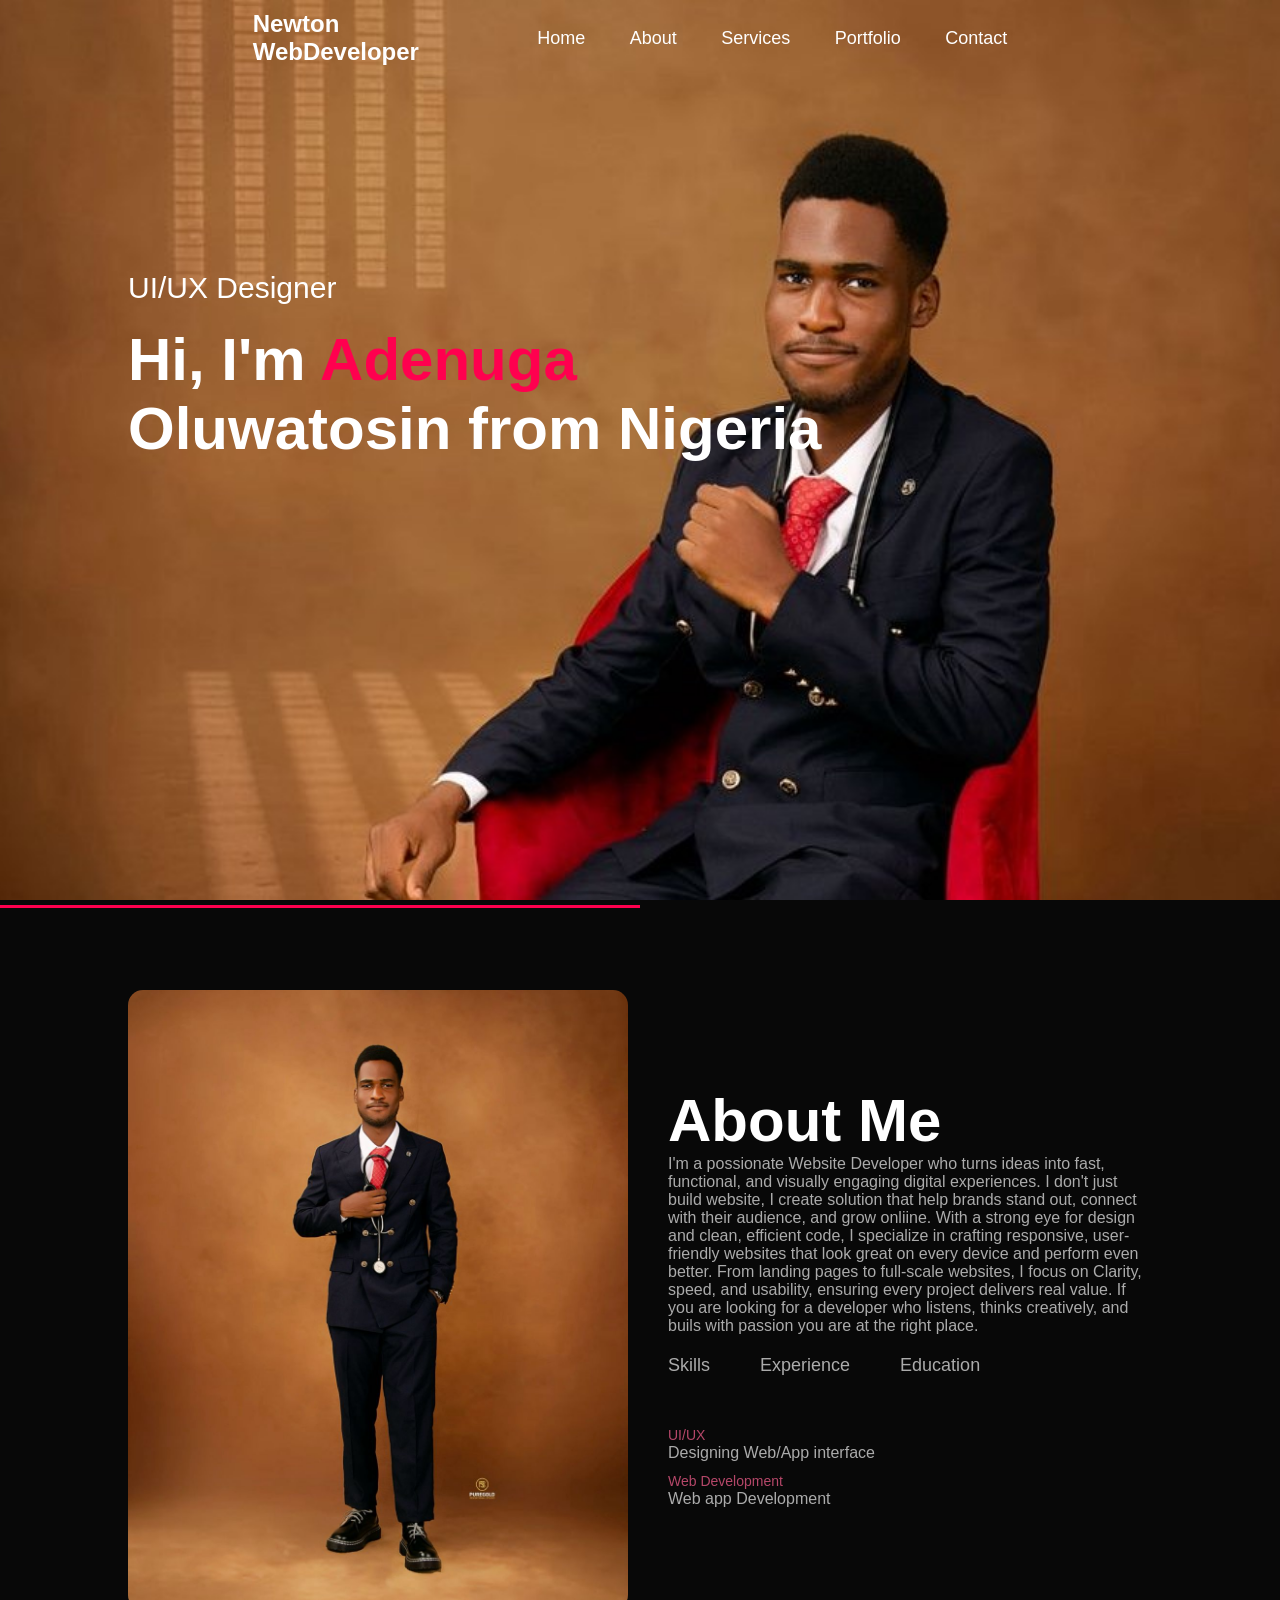
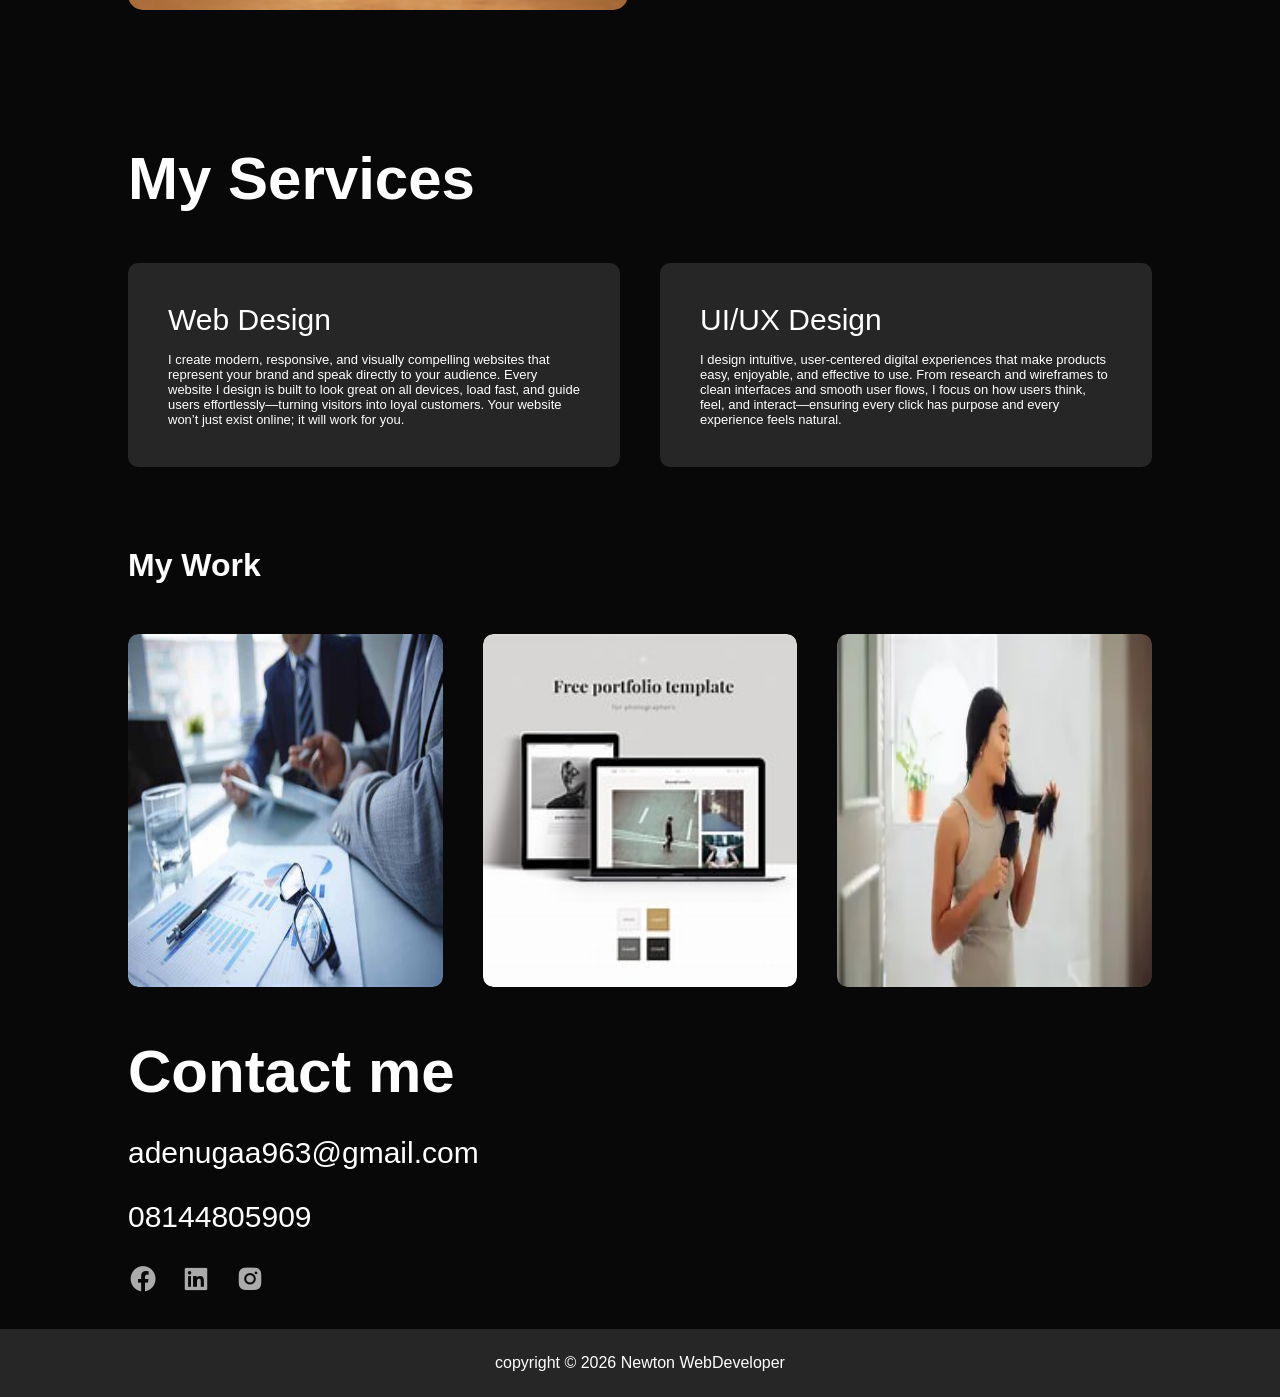
==== Portfolio.html @ ed166bda "My portfolio" ====
<!DOCTYPE html>
<html lang="en">
<head>
    <meta charset="UTF-8">
    <meta name="viewport" content="width=device-width, initial-scale=1.0">
    <title>Personal Portfolio</title>
    <link rel="stylesheet" href="Portfolio.css">
    <link href='https://unpkg.com/boxicons@2.1.4/css/boxicons.min.css' rel='stylesheet'>
</head>
<body>
    <div id="header">
        <div class="container">
            <nav>
                <h1 class="logo">Newton WebDeveloper</h1>
                <ul class="links">
                    <li><a href="#header">Home</a></li>
                    <li><a href="#about">About</a></li>
                    <li><a href="#services">Services</a></li>
                    <li><a href="#portfolio">Portfolio</a></li>
                    <li><a href="#contact">Contact</a></li>
                    <!-- <i class='bx bx-x'></i> -->
                </ul>
                    <i class='bx bx-menu' id="menu"></i>
            </nav>
            <div class="header-text">
                <p>UI/UX Designer</p>
                <h1>Hi, I'm <span>Adenuga</span><br>Oluwatosin from Nigeria</h1>
            </div>
        </div>
    </div>
    <div>

<!-- --------------------------------About----------------------------------------->
        <div id="about">
            <div class="container">
                <div class="row">
                    <div class="about-col-1">
                        <img src="/30e230dc-eddf-4607-bf06-2df494ecbbe8.jpg">
                    </div>
                    <div class="about-col-2">
                        <h1 class="subtitle">About Me</h1>
                        <p>I'm a possionate Website Developer who turns ideas into fast, functional, and visually engaging digital experiences.
                            I don't just build website, I create solution that help brands stand out, connect with their audience, and grow onliine.
                            With a strong eye for design and clean, efficient code, I specialize in crafting responsive, user-friendly websites that
                            look great on every device and perform even better. From landing pages to full-scale websites, I focus on Clarity, speed,
                            and usability, ensuring every project delivers real value.
                            If you are looking for a developer who listens, thinks creatively, and buils with passion you are at the right place.
                        </p>
                        <div class="tab-titles">
                            <p class="tab-links active-link" onclick="opentab('skills')">Skills</p>
                            <p class="tab-links" onclick="opentab('experience')">Experience</p>
                            <p class="tab-links" onclick="opentab('education')">Education</p>
                        </div>
                        <div class="tab-contents active-tab" id="skills">
                            <ul>
                                <li><span>UI/UX</span><br>Designing Web/App interface</li>
                                <li><span>Web Development</span><br>Web app Development</li>

                            </ul>
                        </div>
                        <div class="tab-contents" id="experience">
                            <ul>
                                <li><span>2025 - current</span><br>TechCrush Farm-Product Project</li>
                                <li><span>2025 - current</span><br>Farm-Product Project Frontend Developer</li>
                            </ul>
                        </div>
                        <div class="tab-contents" id="education">
                            <ul>
                                <li><span>2016</span><br>Frontend Website Developer at TechCrush Institute</li>
                            </ul>
                        </div>
                    </div>
                </div>
            </div>
        </div>
    </div>

<!-- -----------------------Services------------------------------ -->

<div id="services">
    <div class="container">
        <h1 class="subtitle">My Services</h1>
        <div class="services-list">
            <div>
                <h2>Web Design</h2>
                <p>I create modern, responsive, and visually compelling websites that represent your brand and speak directly to your audience.
                Every website I design is built to look great on all devices, load fast, and guide users effortlessly—turning visitors into loyal customers.
                Your website won’t just exist online; it will work for you.</p>
                <!-- <a href="#">Learn more</a>         -->
            </div>
            <div>
                <h2>UI/UX Design</h2>
                <p>I design intuitive, user-centered digital experiences that make products easy, enjoyable, and effective to use.
                From research and wireframes to clean interfaces and smooth user flows, I focus on how users think, feel, and interact—ensuring every click has purpose and every experience feels natural.
                    </p>
                <!-- <a href="#">Learn more</a>         -->
            </div>
            <!-- <div>
                <h2>App Design</h2>
                <p>Lorem ipsum dolor sit amet consectetur adipisicing elit. Esse aspernatur doloribus suscipit,
                    non nemo necessitatibus quod odio perspiciatis numquam mollitia quidem, iure natus quia. Odio reprehenderit autem delectus saepe cumque.</p>
                <a href="#">Learn more</a>        
            </div> -->
        </div>
    </div> 
</div>
<!-- ----------------------------------------Portfolio----------------------------------------------->
<div id="portfolio">
    <div class="container">
        <h1 class="sub-title">My Work</h1>
        <div class="work-list">
            <div class="work">
                <img src="/OIP.jpg">
                <div class="layer">
                    <h3>Corporate/Business Websites</h3>
                    <!-- <p>Lorem ipsum dolor sit amet consectetur, adipisicing elit. At doloremque nostrum mollitia 
                        assumenda eaque animi, a id aperiam dicta repudiandae quisquam, eius temporibus. Itaque culpa sequi quae voluptatibus voluptatem tenetur?.</p> -->
                    <a href="#"></a>
                </div>
            </div>
             <div class="work">
                <img src="/portfolio images.jpg">
                <div class="layer">
                    <h3>Portfolio Websites</h3>
                    <!-- <p>Lorem ipsum dolor sit amet consectetur adipisicing elit. Alias aspernatur cupiditate,
                    rerum et dolore nesciunt eveniet facilis aliquam dolores voluptates hic in sit aut amet ducimus, quae, excepturi sint molestiae?</p> -->
                    <a href="#"></a>
                </div>
            </div>
             <div class="work">
                <img src="/OIP.webp">
                <div class="layer">
                    <h3>Brand Websites</h3>
                    <!-- <p>Lorem ipsum dolor sit amet consectetur adipisicing elit. Id porro
                    aliquid in voluptates ullam corrupti ipsam nostrum odit. Earum sapiente aperiam tempora voluptatem a eveniet vitae quas sit quam repellat?</p> -->
                    <a href="#"></a>
                </div>
            </div>
        </div>
    </div>
</div>
<!-- ----------------------------------Contact------------------------------------------ -->
<div id="contact">
    <div class="container">
        <div class="row">
            <div class="contact-left">
                <h1 class="sub-title">Contact me</h1>
                <p>adenugaa963@gmail.com</p>
                <p>08144805909</p>
                <div class="social-icons">
                    <a href="https://web.facebook.com/profile.php?id=100076074376844&sk=about"><i class='bx bxl-facebook-circle'></i></a>
                    <a href="https://www.linkedin.com/in/adenuga-joshua-1a2783257/"><i class='bx bxl-linkedin-square' ></i></a>
                    <a href="https://www.instagram.com/pt_newton/"><i class='bx bxl-instagram-alt' ></i></a>
                </div>
            </div>
            <!-- <div class="contact-right">
                <form>
                    <input type="text" name="Name" placeholder="Your Name" required>
                    <input type="email" name="Email" placeholder="Your Email" required>
                    <textarea name="Message" rows="6" placeholder="Your Message"></textarea>
                    <button type="submit" class="btn btn2">Submit</button>
                </form>
            </div>  -->
        </div>   
    </div>
    <div class="copyright">
        <p>copyright &#169 2026 Newton WebDeveloper</p>
    </div>
</div>
    <script>
        var tablinks = document.getElementsByClassName("tab-links");
        var tabcontents = document.getElementsByClassName("tab-contents");
        function opentab(tabname){
            for (tablink of tablinks){
                tablink.classList.remove("active-link");
            }
            for (tabcontent of tabcontents){
                tabcontent.classList.remove("active-tab");
            }
            event.currentTarget.classList.add("active-link");
            document.getElementById(tabname).classList.add("active-tab");
        }
        const menu = document.getElementById("menu");
        const nav = document.querySelector(".links");

        menu.onclick = () => {
            menu.classList.toggle('bx-x')
            nav.classList.toggle('active')
        }
    </script>
</body>
</html>
---- Portfolio.css ----
*{ 
    margin: 0;
    padding: 0;
    font-family: sans-serif;
    box-sizing: border-box;
}

body{
    background: #080808;
    color: #fff;
}
html{
    scroll-behavior:smooth;
}

#header{
    width: 100%;
    height: 100vh;
    background-image: url(/e815b2cc-d45a-4434-98fb-9068560663f7.jpg);
    background-size: cover;
    background-position: center;
}

.logo{
    color:#fff;
}

.container{
    padding:10px 10%
}

nav{
    display: flex;
    align-items: center;
    justify-content: space-evenly;
    flex-wrap: wrap;
}
.logo{
    width: 140px;
}
nav ul li {
    display: inline-block;
    list-style: none;
    margin: 10px 20px; 
}

nav ul li a {
    color: white;
    text-decoration: none;
    font-size: 18px;
    position: relative;
}

nav ul li a:after{
    content: '';
    width: 0;
    height: 3px;
    background: #ff004f;
    position: absolute;
    left: 0;
    bottom: -6px;
}
nav ul li a:hover:after {
    width: 100%;
}
.header-text{
    margin-top: 20%;
    font-size: 30px;
}
.header-text h1{
    font-size: 60px;
    margin-top: 20px;
}
.header-text h1 span {
    color: #ff004f
}

/* -------------------------------------------------------about--------------------------------------------- */
#about{
    padding: 80px 0;
    color: #ababab;
}
.row{
    display: flex;
    justify-content: space-between;
    align-items: center;
    gap: 40px;
}

.about-col-1{
    flex-basis:35%;
}
.about-col-1 img{
    width: 500px;
    border-radius: 15px;
}
.about-col-2{
    display:flex;
    flex-direction: column;
    border-radius: 15px;
    flex-basis: 60%;
    margin-top: 0;
}
.subtitle{
    font-size: 60px;
    font-weight: 600;
    color:#fff;   
}
/* .about-col-1 img {
    width: 100%;
    max-width: 500px;
    border-radius: 10px;
} */

.tab-titles{
    display: flex;
    margin: 20px 0 40px;
}
.tab-links{
    margin-right:50px;
    font-size: 18px;
    font-weight: 500;
    cursor: pointer;
}
.tab-links::after{
    content: '';
    width: 0;
    height: 3px;
    background: #ff004f;
    position: absolute;
    left: 0;
    bottom: -8px;
    transition: 0.5s;
}
.tab-links.active-link::after{
    width: 50%;
}

.tab-contents ul li{
    list-style: none;
    margin: 10px 0;
}
.tab-contents ul li {
    list-style: none;
    margin: 10px 0;
}
.tab-contents ul li span{
    color: #b54769;
    font-size: 14px;
}
.tab-contents{
    display: none;
}
.tab-contents.active-tab{
    display: block;
}
/* -----------------------------Services-------------------- */
#services{
    padding: 30px 0;
}
.services-list{
    display: grid;
    grid-template-columns: repeat(auto-fit, minmax(250px, 1fr));
    grid-gap: 40px;
    margin-top: 50px;
}
.services-list div{
    background: #262626;
    padding: 40px;
    font-size: 13px;
    font-weight: 300;
    border-radius: 10px;
    transition: background 0.5s, transform 0.5s;
}
.services-list div h2 {
    font-size: 30px;
    font-weight: 500;
    margin-bottom: 15px;
}
.services-list div a{
    text-decoration: none;
    color: #fff;
    font-size: 12px;
    margin-top: 20px;
    display: inline-block;
}
.services-list div:hover{
    background: #ff004f;
    transform: translateY(-10px);
}
/* ----------------------------------------Porfolio--------------------------------- */

#portfolio{
    padding: 30px 0;
}
.work-list{
    display: grid;
    grid-template-columns: repeat(auto-fit, minmax(250px, 1fr));
    grid-gap: 40px;
    margin-top: 50px;
}
.work{
    border-radius: 10px;
    position: relative;
    overflow: hidden;
}

.work img{
    width: 100%;
    border-radius: 10px;
    display: block;
    height: 100%;
    transition: transform 0.5s;
    
}
.layer{
    width: 100%;
    height: 0;
    background: linear-gradient(rgba(0,0,0,0.6), #ff004f);
    border-radius: 10px;
    position: absolute;
    left: 0;
    bottom: 0;
    overflow: hidden;
    display: flex;
    align-items: center;
    justify-content: center;
    padding: 0 40px;
    text-align: center;
    font-size: 14px;
    transition: height 0.5s;
}
.layer h3{
    font-weight: 500;
    margin-bottom: 20px;
}

.work:hover img{
    transform: scale(1.1);
}
.work:hover .layer{
    height: 100%;
}

/* ------------------------------------contact--------------------- */
.contact-left{
    flex-basis: 35%;
    margin-top: 0;
    font-size: 30px;
}
.row{
    display: flex;
}
.contact-right{
    flex-basis: 60%;
}
.row{
    
}
.contact-left p{
    margin-top: 30px;
}
.btn.btn2{
    display: inline-block;
    background: #ff004f;
    width: 100px;
    border-radius: 10px;
    margin: 50px auto;
    width: fit-content;
    border: 1px solid #ff004f;
    padding: 14px 50px;
    text-decoration: none;
    color: white;
}
.contact-right form{
    width:100%;
}

form input, form textarea{
    width: 100%;
    border:0;
    outline: none;
    background: #262626;
    padding: 15px;
    margin: 15px 0;
    color: #fff;
    font-size: 18px;
    border-radius: 6px;
}

.social-icons{
    margin-top: 30px;
}
.social-icons i{
    text-decoration:none ;
    font-size: 30px;
    margin-right: 15px;
    color: #ababab;
    display: inline-block;
    transition: transform 0.5s;
}
.social-icons i:hover{
    color:#ff004f;
    transform: translateY(-5px);
}
.copyright{
    width: 100%;
    text-align: center;
    padding: 25px 0;
    background: #262626;
    font-weight: 300;
    margin-top: 20px;
}
 nav .bx {
    display: none;
    }

/* ----------------------------------CSS 4 SMALL SCREEN-------------------------------- */
@media only screen and (max-width: 968px){
    
    #header{
        background-image: url(/e4ab712f-3eab-4d81-a8e3-c6afecc8fbaf.jpg);
    }
    .header-text{
        margin-top:50%;
    }
    .header-text h1 {
        font-size: 30px;
    }
    nav .bx {
        display: block;
        font-size: 25px;
    }
    #menu{
        position: absolute;
        top: 25px;
        right: 25px;
        cursor: pointer;
    }
    .links {
        position:absolute;
        top: 0%;
        /* width: 50%; */
        height: 100%;
        margin-left: 90%;
        padding: 1em 3em;
        display: flex;
        flex-direction: column ;
        text-align: center;
        background-color: rgba(0,0,0,0.4);
        display: none;
    }
    .links.active{
        display: block;
    }
    nav ul{
        background: #ff004f;
        position: fixed;
        top: 0;
        right: 0;
        height: 100vh;
        transition: right 0.5s;
    }
    nav ul li {
        display: block;
        margin: 25px;
    }
    .row{
        display: flex;
        flex-direction: column;
    }
    .subtitle{
        font-size: 40px;
    }
    .about-col-1, .about-col-2 {
        flex-basis: 100%;
    }
    .about-col-1 {
        margin-bottom: 30px;
    }
    .about-col-2{
        font-size: 14px;
    }
    .tab-links{
        font-size: 16px;
        margin-right: 20px;
    }
    .work-list{
        display: flex;
        flex-direction: column;
        height: 5%;
    }
    .contact-left{
        font-size: 20px;
    }
    .contact-left, .contact-right{
        flex-basis: 100%;
    }
}
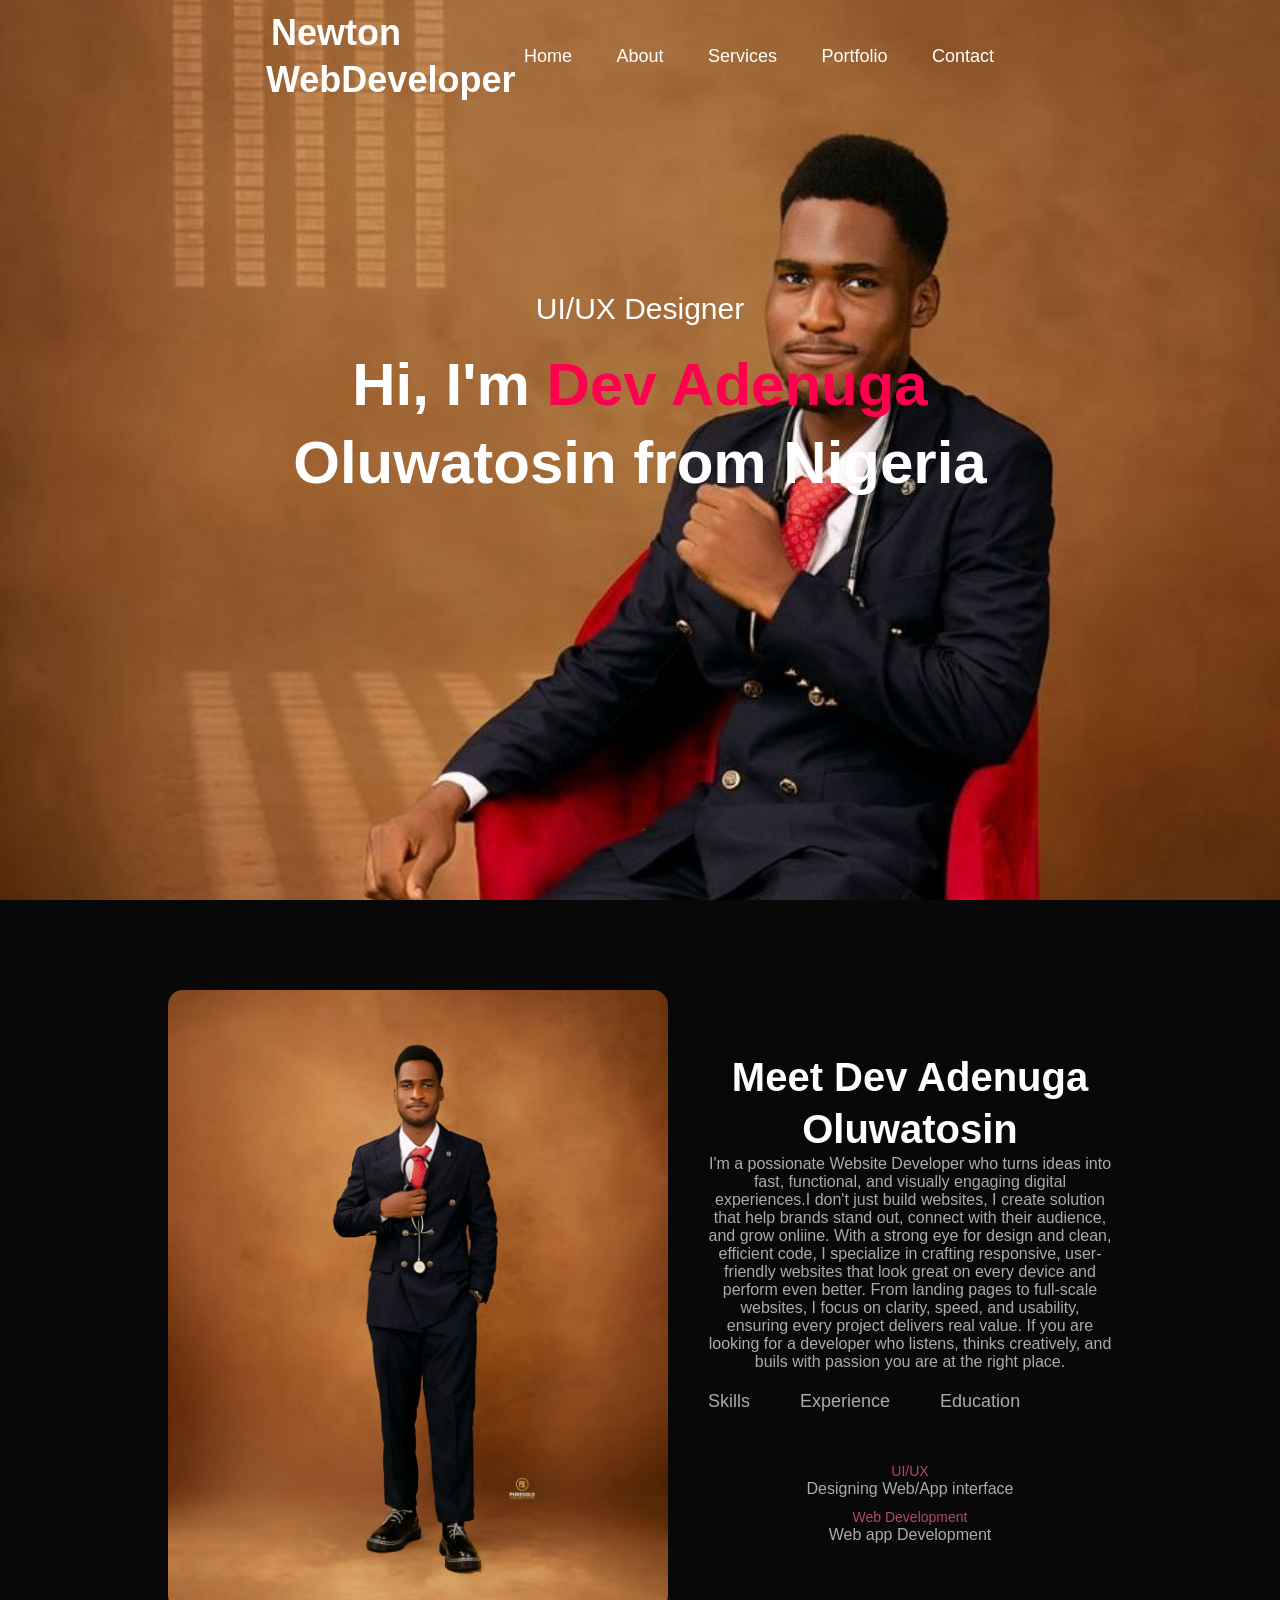
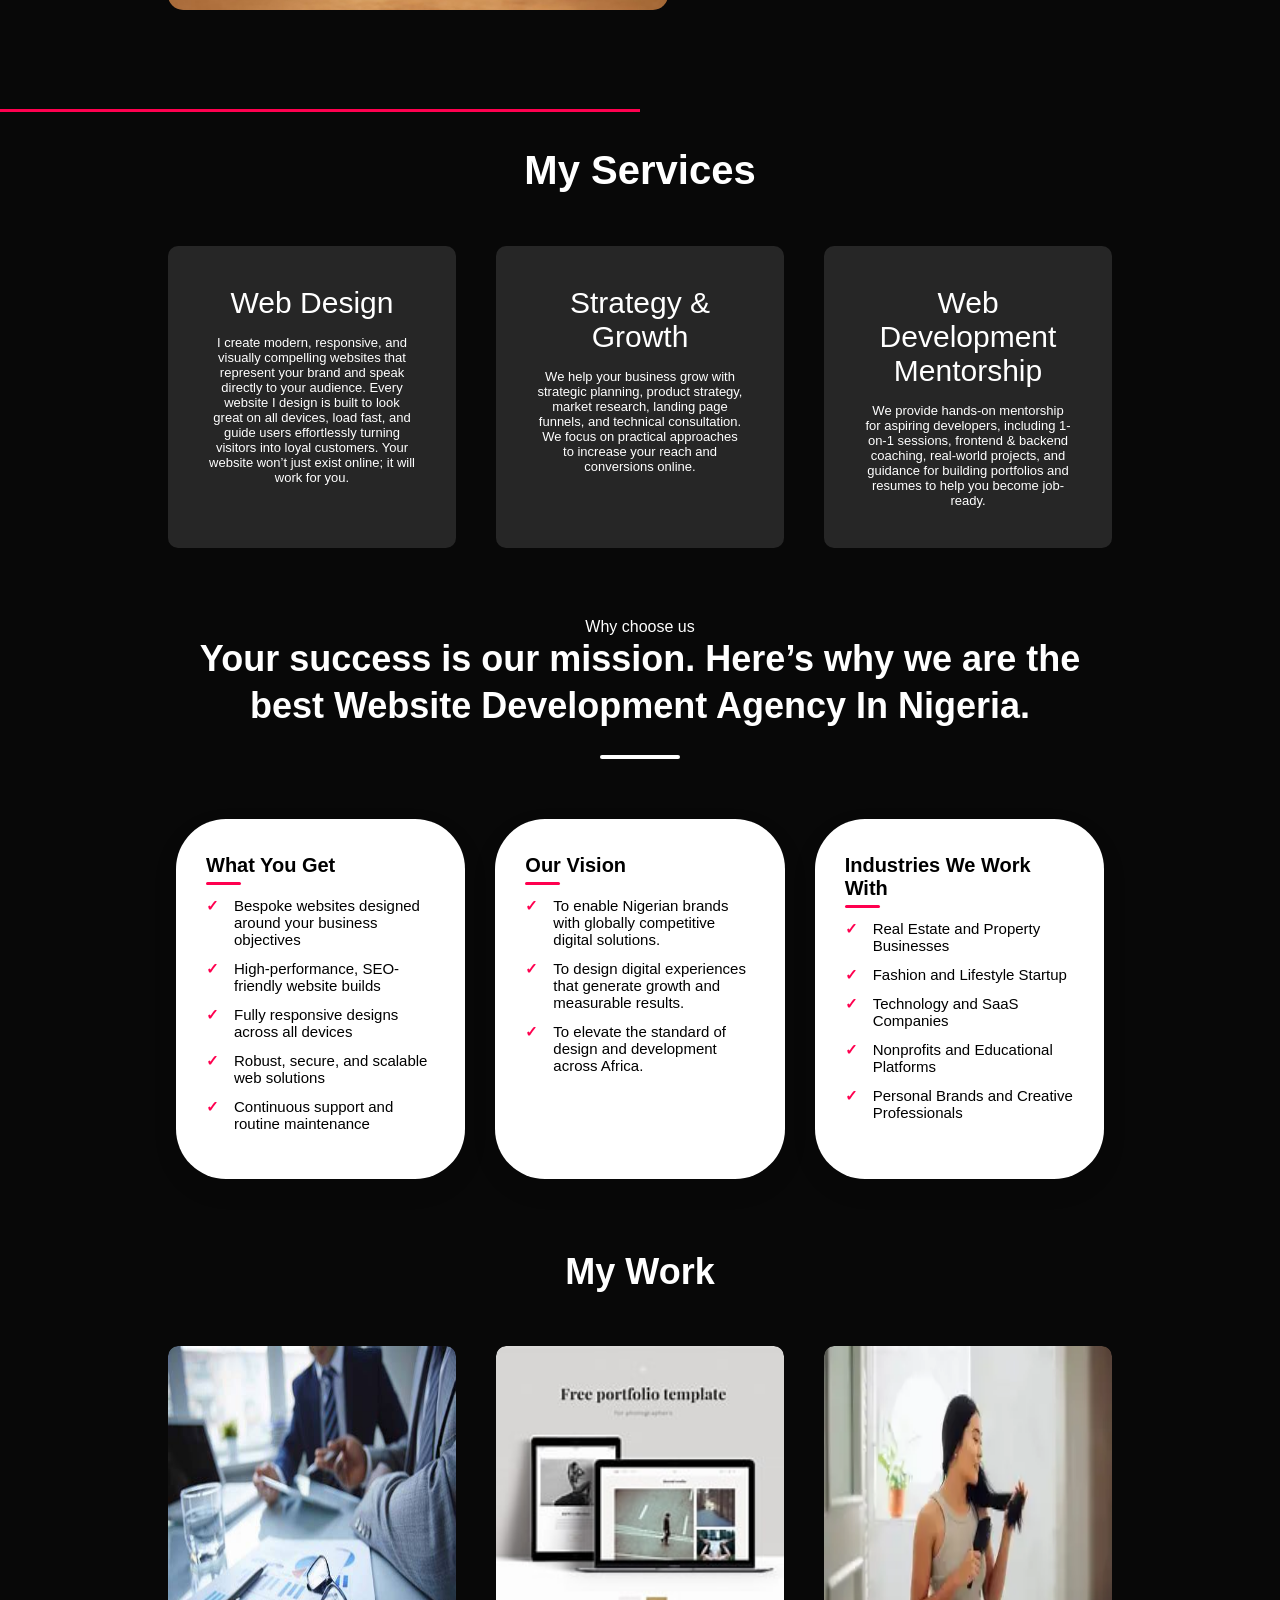
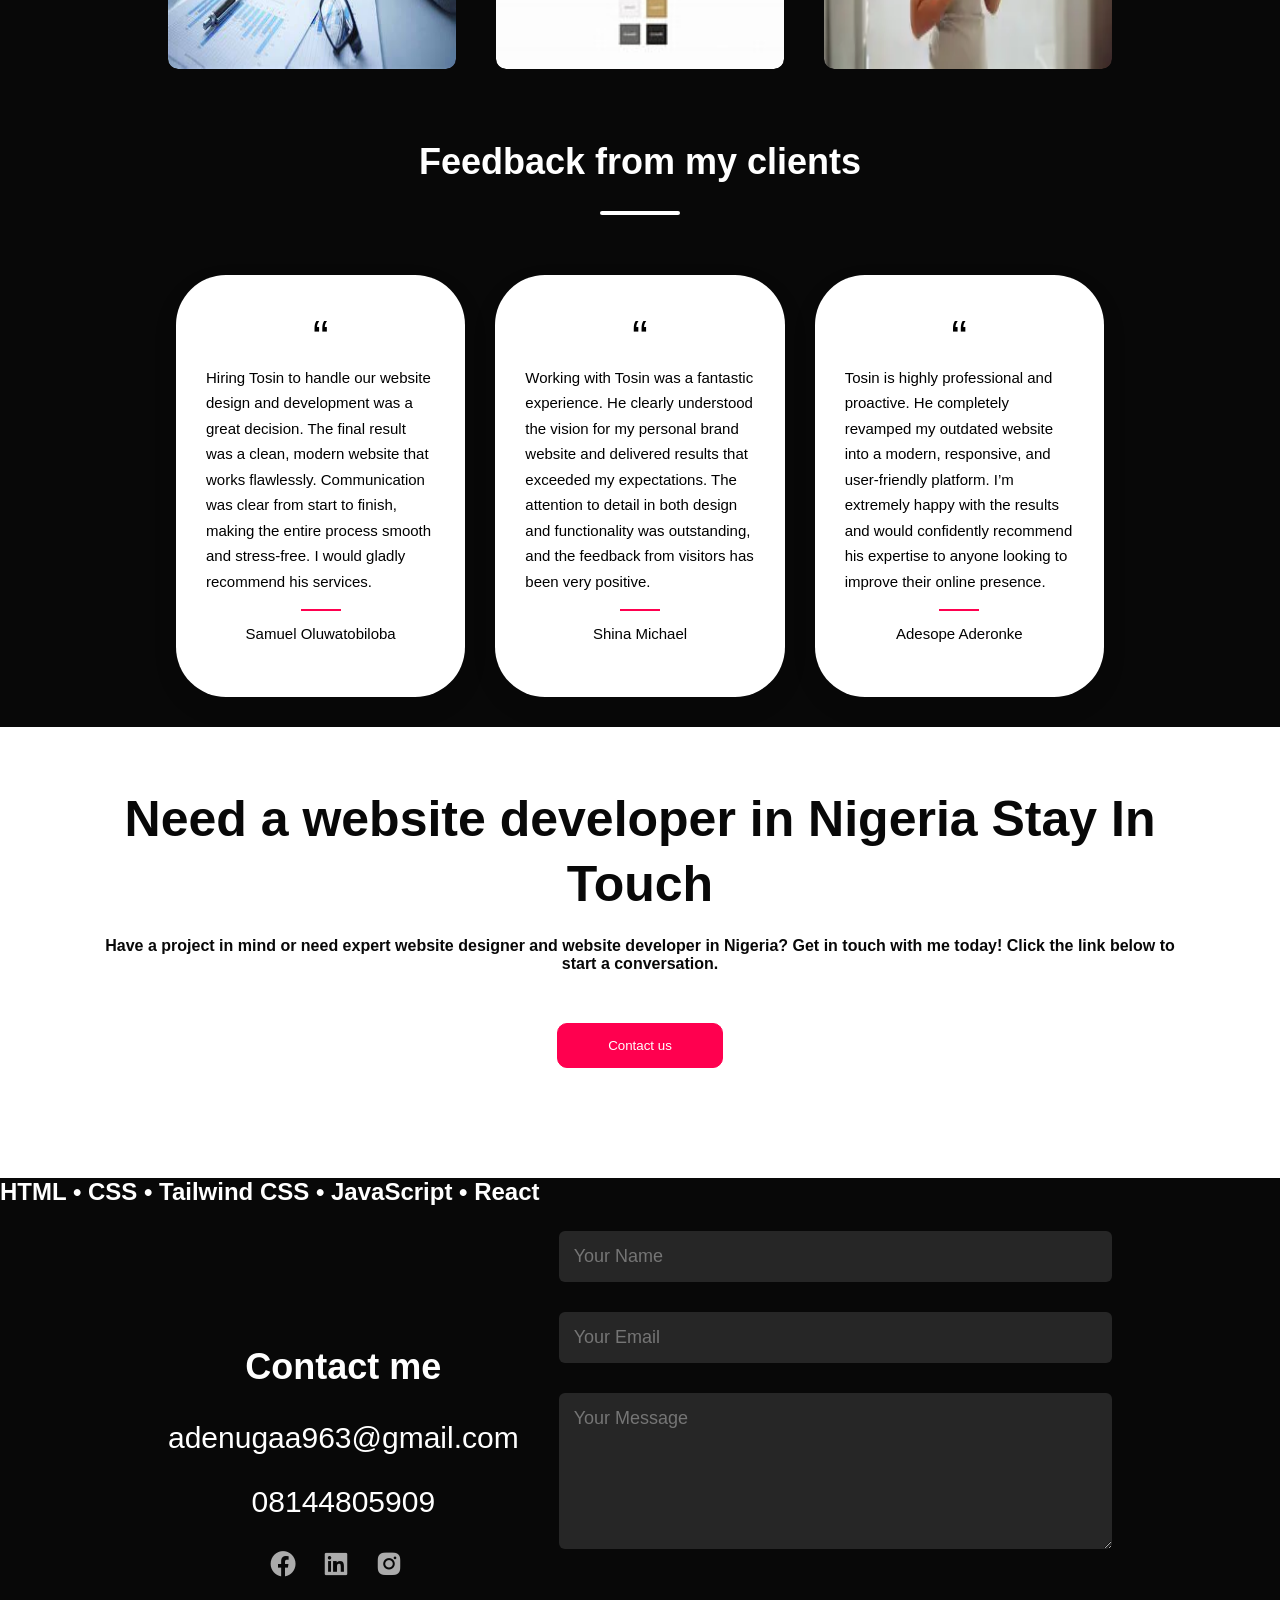
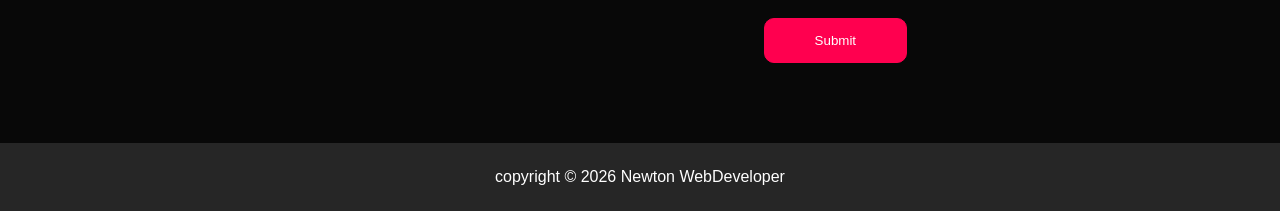
==== commit 598d77ab: "progress" ====
--- a/Portfolio.html
+++ b/Portfolio.html
@@ -24,7 +24,7 @@
             </nav>
             <div class="header-text">
                 <p>UI/UX Designer</p>
-                <h1>Hi, I'm <span>Adenuga</span><br>Oluwatosin from Nigeria</h1>
+                <h1>Hi, I'm <span>Dev Adenuga</span><br>Oluwatosin from Nigeria</h1>
             </div>
         </div>
     </div>
@@ -38,13 +38,9 @@
                         <img src="/30e230dc-eddf-4607-bf06-2df494ecbbe8.jpg">
                     </div>
                     <div class="about-col-2">
-                        <h1 class="subtitle">About Me</h1>
-                        <p>I'm a possionate Website Developer who turns ideas into fast, functional, and visually engaging digital experiences.
-                            I don't just build website, I create solution that help brands stand out, connect with their audience, and grow onliine.
-                            With a strong eye for design and clean, efficient code, I specialize in crafting responsive, user-friendly websites that
-                            look great on every device and perform even better. From landing pages to full-scale websites, I focus on Clarity, speed,
-                            and usability, ensuring every project delivers real value.
-                            If you are looking for a developer who listens, thinks creatively, and buils with passion you are at the right place.
+                        <h1 class="subtitle">Meet Dev Adenuga Oluwatosin</h1>
+                        <p>I'm a possionate Website Developer who turns ideas into fast, functional, and visually engaging digital experiences.I don't just build websites, I create solution that help brands stand out, connect with their audience, and grow onliine. With a strong eye for design and clean, efficient code, I specialize in crafting responsive, user-friendly websites that
+                            look great on every device and perform even better. From landing pages to full-scale websites, I focus on clarity, speed, and usability, ensuring every project delivers real value. If you are looking for a developer who listens, thinks creatively, and buils with passion you are at the right place.
                         </p>
                         <div class="tab-titles">
                             <p class="tab-links active-link" onclick="opentab('skills')">Skills</p>
@@ -66,7 +62,7 @@
                         </div>
                         <div class="tab-contents" id="education">
                             <ul>
-                                <li><span>2016</span><br>Frontend Website Developer at TechCrush Institute</li>
+                                <li><span>2025-2026</span><br>Frontend Website Development at TechCrush Institute</li>
                             </ul>
                         </div>
                     </div>
@@ -84,26 +80,66 @@
             <div>
                 <h2>Web Design</h2>
                 <p>I create modern, responsive, and visually compelling websites that represent your brand and speak directly to your audience.
-                Every website I design is built to look great on all devices, load fast, and guide users effortlessly—turning visitors into loyal customers.
+                Every website I design is built to look great on all devices, load fast, and guide users effortlessly turning visitors into loyal customers.
                 Your website won’t just exist online; it will work for you.</p>
-                <!-- <a href="#">Learn more</a>         -->
             </div>
             <div>
-                <h2>UI/UX Design</h2>
-                <p>I design intuitive, user-centered digital experiences that make products easy, enjoyable, and effective to use.
-                From research and wireframes to clean interfaces and smooth user flows, I focus on how users think, feel, and interact—ensuring every click has purpose and every experience feels natural.
-                    </p>
-                <!-- <a href="#">Learn more</a>         -->
-            </div>
-            <!-- <div>
-                <h2>App Design</h2>
-                <p>Lorem ipsum dolor sit amet consectetur adipisicing elit. Esse aspernatur doloribus suscipit,
-                    non nemo necessitatibus quod odio perspiciatis numquam mollitia quidem, iure natus quia. Odio reprehenderit autem delectus saepe cumque.</p>
-                <a href="#">Learn more</a>        
-            </div> -->
+                <h2>Strategy & Growth</h2>
+                <p>We help your business grow with strategic planning, product strategy, market research, landing page funnels, 
+                    and technical consultation. We focus on practical approaches to increase your reach and conversions online.</p>     
+            </div>
+            <div>
+                <h2>Web Development Mentorship</h2>
+                <p>We provide hands-on mentorship for aspiring developers, including 1-on-1 sessions, frontend & backend coaching, 
+                    real-world projects, and guidance for building portfolios and resumes to help you become job-ready.</p>     
+            </div>
         </div>
     </div> 
 </div>
+<!-- --------------------------------------------Why choose us--------------------------------------------------------------------->
+<div class="whyChoose">
+    <div class="container">
+        <p class="heading">Why choose us</p>
+        <h1 class=".stack-glow">Your success is our mission. Here’s why we are the best <span>Website Development Agency In Nigeria.</span></h1>
+        <div class="divider"></div>
+        <div class="cards">
+            <!-- Card 1 -->
+            <div class="card">
+                <h3>What You Get</h3>
+                <ul>
+                <li>Bespoke websites designed around your business objectives</li>
+                <li>High-performance, SEO-friendly website builds</li>
+                <li>Fully responsive designs across all devices</li>
+                <li>Robust, secure, and scalable web solutions</li>
+                <li>Continuous support and routine maintenance</li>
+                </ul>
+            </div>
+
+            <!-- Card 2 -->
+            <div class="card">
+                <h3>Our Vision</h3>
+                <ul>
+                <li>To enable Nigerian brands with globally competitive digital solutions.</li>
+                <li>To design digital experiences that generate growth and measurable results.</li>
+                <li>To elevate the standard of design and development across Africa.</li>
+                </ul>
+            </div>
+
+            <!-- Card 3 -->
+            <div class="card">
+                <h3>Industries We Work With</h3>
+                <ul>
+                <li>Real Estate and Property Businesses</li>
+                <li>Fashion and Lifestyle Startup</li>
+                <li>Technology and SaaS Companies</li>
+                <li>Nonprofits and Educational Platforms</li>
+                <li>Personal Brands and Creative Professionals</li>
+                </ul>
+            </div>
+        </div>
+    </div>
+</div> 
+
 <!-- ----------------------------------------Portfolio----------------------------------------------->
 <div id="portfolio">
     <div class="container">
@@ -139,6 +175,56 @@
         </div>
     </div>
 </div>
+<!-- ---------------------------------------Testimony------------------------------------------->
+<div class="whyChoose">
+    <div class="container">
+        <h1>Feedback from my clients</span></h1>
+        <div class="divider"></div>
+        <div class="cards">
+            <!-- Card 1 -->
+            <div class="card">
+                <span style="font-size: 48px; color:black; display: block; text-align: center;">&ldquo;</span>
+                <p>Hiring Tosin to handle our website design and development was a great decision. The final result was a clean, modern website that works flawlessly. Communication was 
+                    clear from start to finish, making the entire process smooth and stress-free. I would gladly recommend his services.</p>
+                <span class="line"></span>
+                <p class="test">Samuel Oluwatobiloba</p>
+            </div>
+
+            <!-- Card 2 -->
+            <div class="card">
+                <span style="font-size: 48px; color:black; display: block; text-align: center;">&ldquo;</span>
+                <p>Working with Tosin was a fantastic experience. He clearly understood the vision for my personal brand website and delivered results that exceeded my expectations. 
+                    The attention to detail in both design and functionality was outstanding, and the feedback from visitors has been very positive.</p>
+                <span class="line"></span>
+                <p class="test">Shina Michael</p>
+            </div>
+
+            <!-- Card 3 -->
+            <div class="card">
+                <span style="font-size: 48px; color:black; display: block; text-align: center;">&ldquo;</span>
+                <p>Tosin is highly professional and proactive. He completely revamped my outdated website into a modern, responsive, and user-friendly platform. 
+                    I’m extremely happy with the results and would confidently recommend his expertise to anyone looking to improve their online presence.</p>
+            <span class="line"></span>
+            <p class="test">Adesope Aderonke</p>
+            </div>
+        </div>
+    </div>
+</div> 
+ 
+<!-- ---------------------------------------Hire------------------------------------------------>
+<div class="Hire">
+    <h1 class="hire">Need a website developer in Nigeria
+Stay In Touch</h1>
+    <p class="hire2">Have a project in mind or need expert website designer and website developer in Nigeria? 
+Get in touch with me today! Click the link below to start a conversation.</p>
+    <button class="btn">Contact us</button>
+
+</div>
+<h2 class="stack-glow">
+  HTML • CSS • Tailwind CSS • JavaScript • React
+</h2> 
+
+
 <!-- ----------------------------------Contact------------------------------------------ -->
 <div id="contact">
     <div class="container">
@@ -153,14 +239,14 @@
                     <a href="https://www.instagram.com/pt_newton/"><i class='bx bxl-instagram-alt' ></i></a>
                 </div>
             </div>
-            <!-- <div class="contact-right">
+            <div class="contact-right">
                 <form>
                     <input type="text" name="Name" placeholder="Your Name" required>
                     <input type="email" name="Email" placeholder="Your Email" required>
                     <textarea name="Message" rows="6" placeholder="Your Message"></textarea>
                     <button type="submit" class="btn btn2">Submit</button>
                 </form>
-            </div>  -->
+            </div> 
         </div>   
     </div>
     <div class="copyright">
@@ -187,6 +273,8 @@
             menu.classList.toggle('bx-x')
             nav.classList.toggle('active')
         }
+        
+    
     </script>
 </body>
 </html>
--- a/Portfolio.css
+++ b/Portfolio.css
@@ -1,7 +1,7 @@
 *{ 
     margin: 0;
     padding: 0;
-    font-family: sans-serif;
+    font-family: Arial, Helvetica, sans-serif;
     box-sizing: border-box;
 }
 
@@ -75,6 +75,21 @@
     color: #ff004f
 }
 
+@keyframes fadeUp {
+  from {
+    opacity: 0;
+    transform: translateY(60px);
+  }
+  to {
+    opacity: 1;
+    transform: translateY(0);
+  }
+}
+
+#header{
+  animation: fadeUp 1s ease forwards;
+}
+
 /* -------------------------------------------------------about--------------------------------------------- */
 #about{
     padding: 80px 0;
@@ -102,15 +117,10 @@
     margin-top: 0;
 }
 .subtitle{
-    font-size: 60px;
+    font-size: 40px;
     font-weight: 600;
     color:#fff;   
 }
-/* .about-col-1 img {
-    width: 100%;
-    max-width: 500px;
-    border-radius: 10px;
-} */
 
 .tab-titles{
     display: flex;
@@ -154,9 +164,27 @@
 .tab-contents.active-tab{
     display: block;
 }
+
+@keyframes fadeUp {
+  from {
+    opacity: 0;
+    transform: translateY(60px);
+  }
+  to {
+    opacity: 1;
+    transform: translateY(0);
+  }
+}
+
+#about{
+  animation: fadeUp 1s ease forwards;
+}
+
+
 /* -----------------------------Services-------------------- */
 #services{
     padding: 30px 0;
+    background-color:#080808 ;
 }
 .services-list{
     display: grid;
@@ -187,7 +215,147 @@
 .services-list div:hover{
     background: #ff004f;
     transform: translateY(-10px);
-}
+    box-shadow: 0 10px 25px white;
+}
+
+.line{
+    display: block;
+    width: 40px;
+    height: 2px;
+    background: #ff004f;
+    margin: 0 auto 10px;
+}
+
+.test{
+    justify-content: center;
+    align-items: center;
+    display: flex;
+}
+
+
+.services-list {
+  opacity: 0;
+  transform: translateY(30px);
+  animation: fadeInUp 0.8s ease-out forwards;
+}
+
+@keyframes fadeInUp {
+  to {
+    opacity: 1;
+    transform: translateY(0);
+  }
+}
+/* ---------------------------------------------------why us---------------------------------------------------- */
+
+.whyChoose{
+    padding: 20px 60px;
+    align-items: center;
+    justify-content: center;
+
+}
+.h
+
+.why-us {
+  padding: 80px 20px;
+}
+
+.container {
+  max-width: 1200px;
+  margin: auto;
+  text-align: center;
+}
+
+h1 {
+  color: #fff;
+  font-size: 36px;
+  font-weight: 700;
+  line-height: 1.3;
+}
+
+h1 span {
+  font-weight: 800;
+}
+
+.divider {
+  width: 80px;
+  height: 4px;
+  background: #fff;
+  margin: 25px auto 60px;
+  border-radius: 2px;
+}
+
+.cards {
+  display: grid;
+  grid-template-columns: repeat(auto-fit, minmax(280px, 1fr));
+  gap: 30px;
+}
+
+.card {
+  background: white;
+  color: black;
+  padding: 35px 30px;
+  border-radius: 50px;
+  text-align: left;
+  box-shadow: 0 10px 25px rgba(0, 0, 0, 0.1);
+  transition: background 0.5s, transform 0.5s;
+}
+
+.card:hover{
+    background-color: #ff004f;
+    transform: translateY(-10px);
+    box-shadow: 0 10px 25px white;
+}
+
+
+.card h3 {
+  font-size: 20px;
+  margin-bottom: 20px;
+  position: relative;
+}
+
+.card h3::after {
+  content: "";
+  width: 35px;
+  height: 3px;
+  background: #ff004f;
+  position: absolute;
+  left: 0;
+  bottom: -8px;
+  border-radius: 2px;
+}
+
+.card ul {
+  list-style: none;
+  margin-top: 20px;
+}
+
+.card ul li {
+  margin-bottom: 12px;
+  padding-left: 28px;
+  position: relative;
+  font-size: 15px;
+}
+
+.card ul li::before {
+  content: "✓";
+  color: #ff004f;
+  font-weight: bold;
+  position: absolute;
+  left: 0;
+}
+
+.card ul li:hover {
+   content: "✓";
+   color: white 
+}
+
+.card p {
+  font-size: 15px;
+  line-height: 1.7;
+  margin-bottom: 15px;
+}
+
+
 /* ----------------------------------------Porfolio--------------------------------- */
 
 #portfolio{
@@ -315,6 +483,60 @@
     display: none;
     }
 
+/* -------------------------------------------------Hire------------------------ */
+.Hire{
+    justify-content: center;
+    align-items: center;
+    padding: 60px 100px;
+    text-align: center;
+    background-color: #fff;
+    color: #080808;
+}
+
+.hire{
+    font-size: 50px;
+    font-weight: 900;
+    color: #080808;
+    font-family: sans-serif;
+    margin-bottom: 20px;
+}
+
+.hire2 {
+    text-align: center;
+    font-weight: 600;
+}
+
+.btn{
+    display: inline-block;
+    background: #ff004f;
+    width: 100px;
+    border-radius: 10px;
+    margin: 50px auto;
+    width: fit-content;
+    border: 1px solid #ff004f;
+    padding: 14px 50px;
+    text-decoration: none;
+    color: white;
+}
+
+.btn:hover{
+    color:#ff004f;
+    background-color:white ;
+}
+
+.stack-glow {
+  animation: glow 2s infinite alternate;
+}
+
+@keyframes glow {
+  from {
+    text-shadow: 0 0 5px #ff004f;
+  }
+  to {
+    text-shadow: 0 0 20px #ff004f;
+  }
+}
+
 /* ----------------------------------CSS 4 SMALL SCREEN-------------------------------- */
 @media only screen and (max-width: 968px){
     
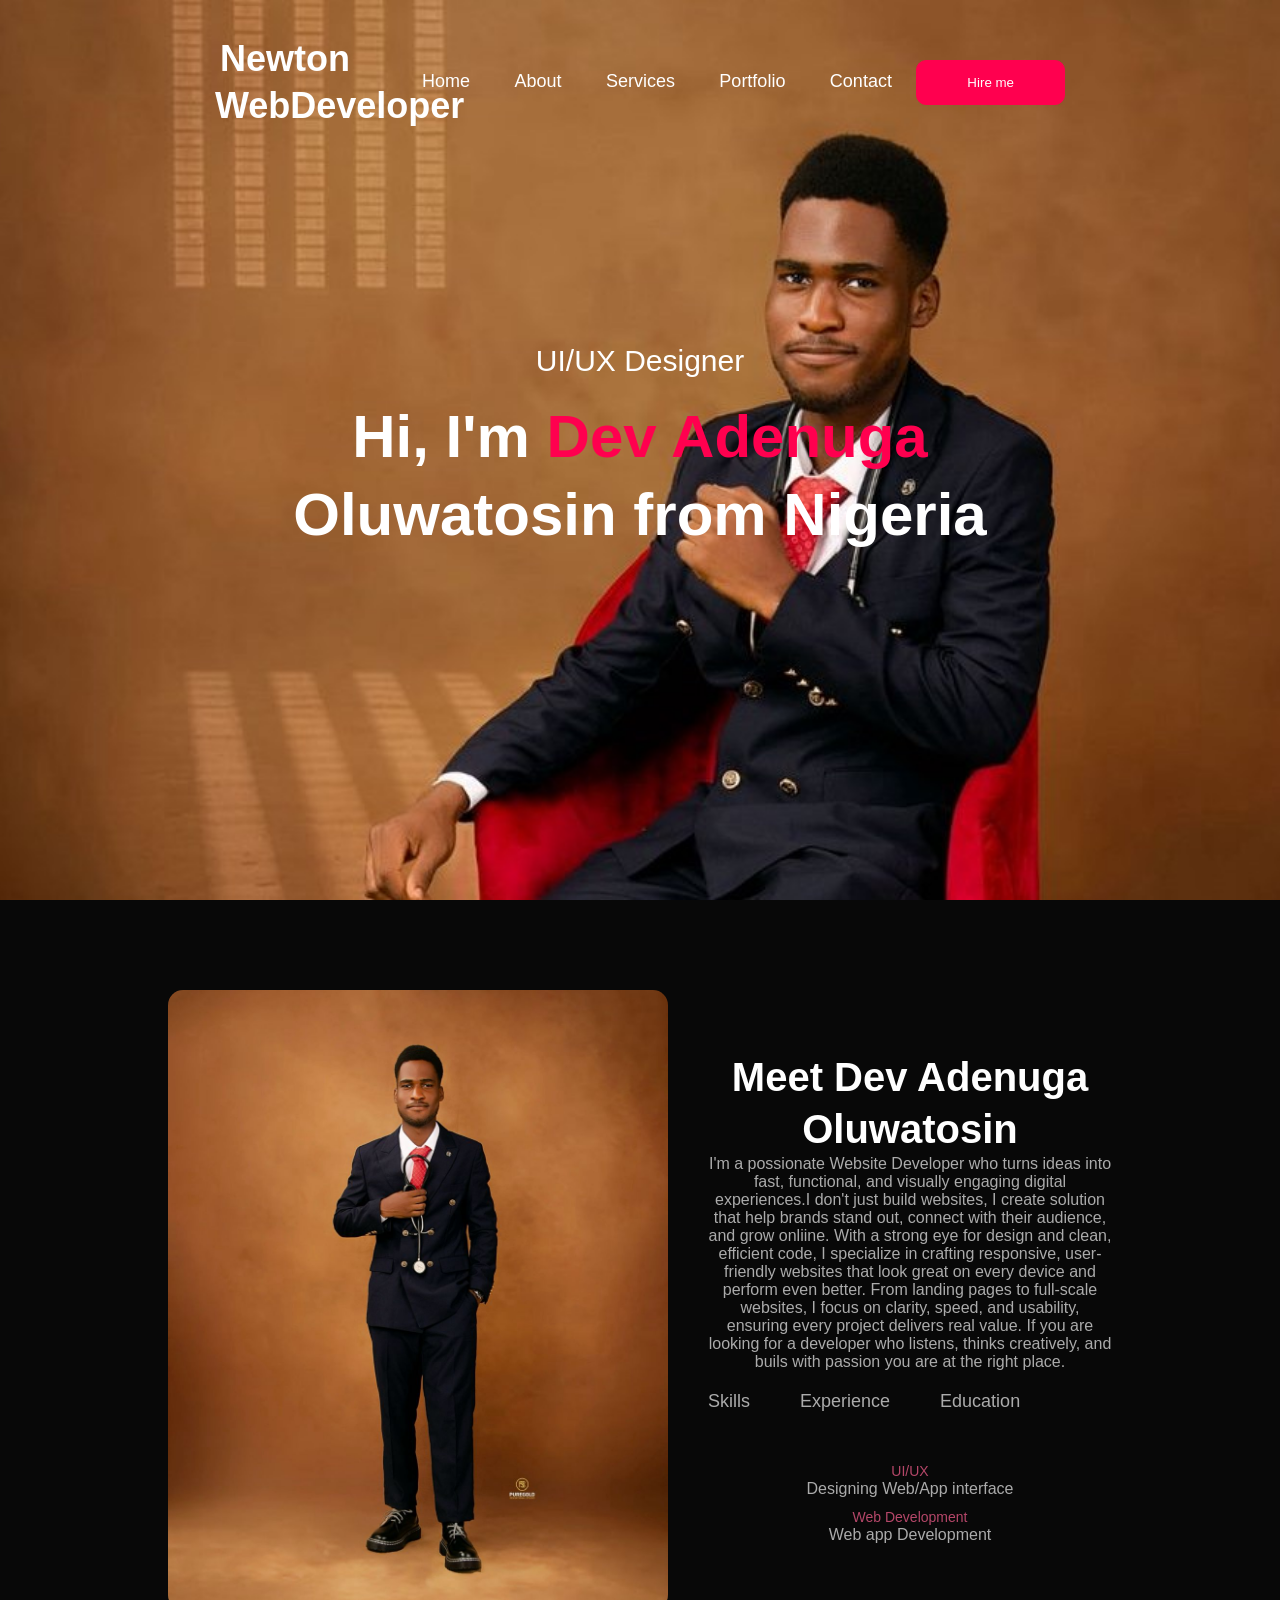
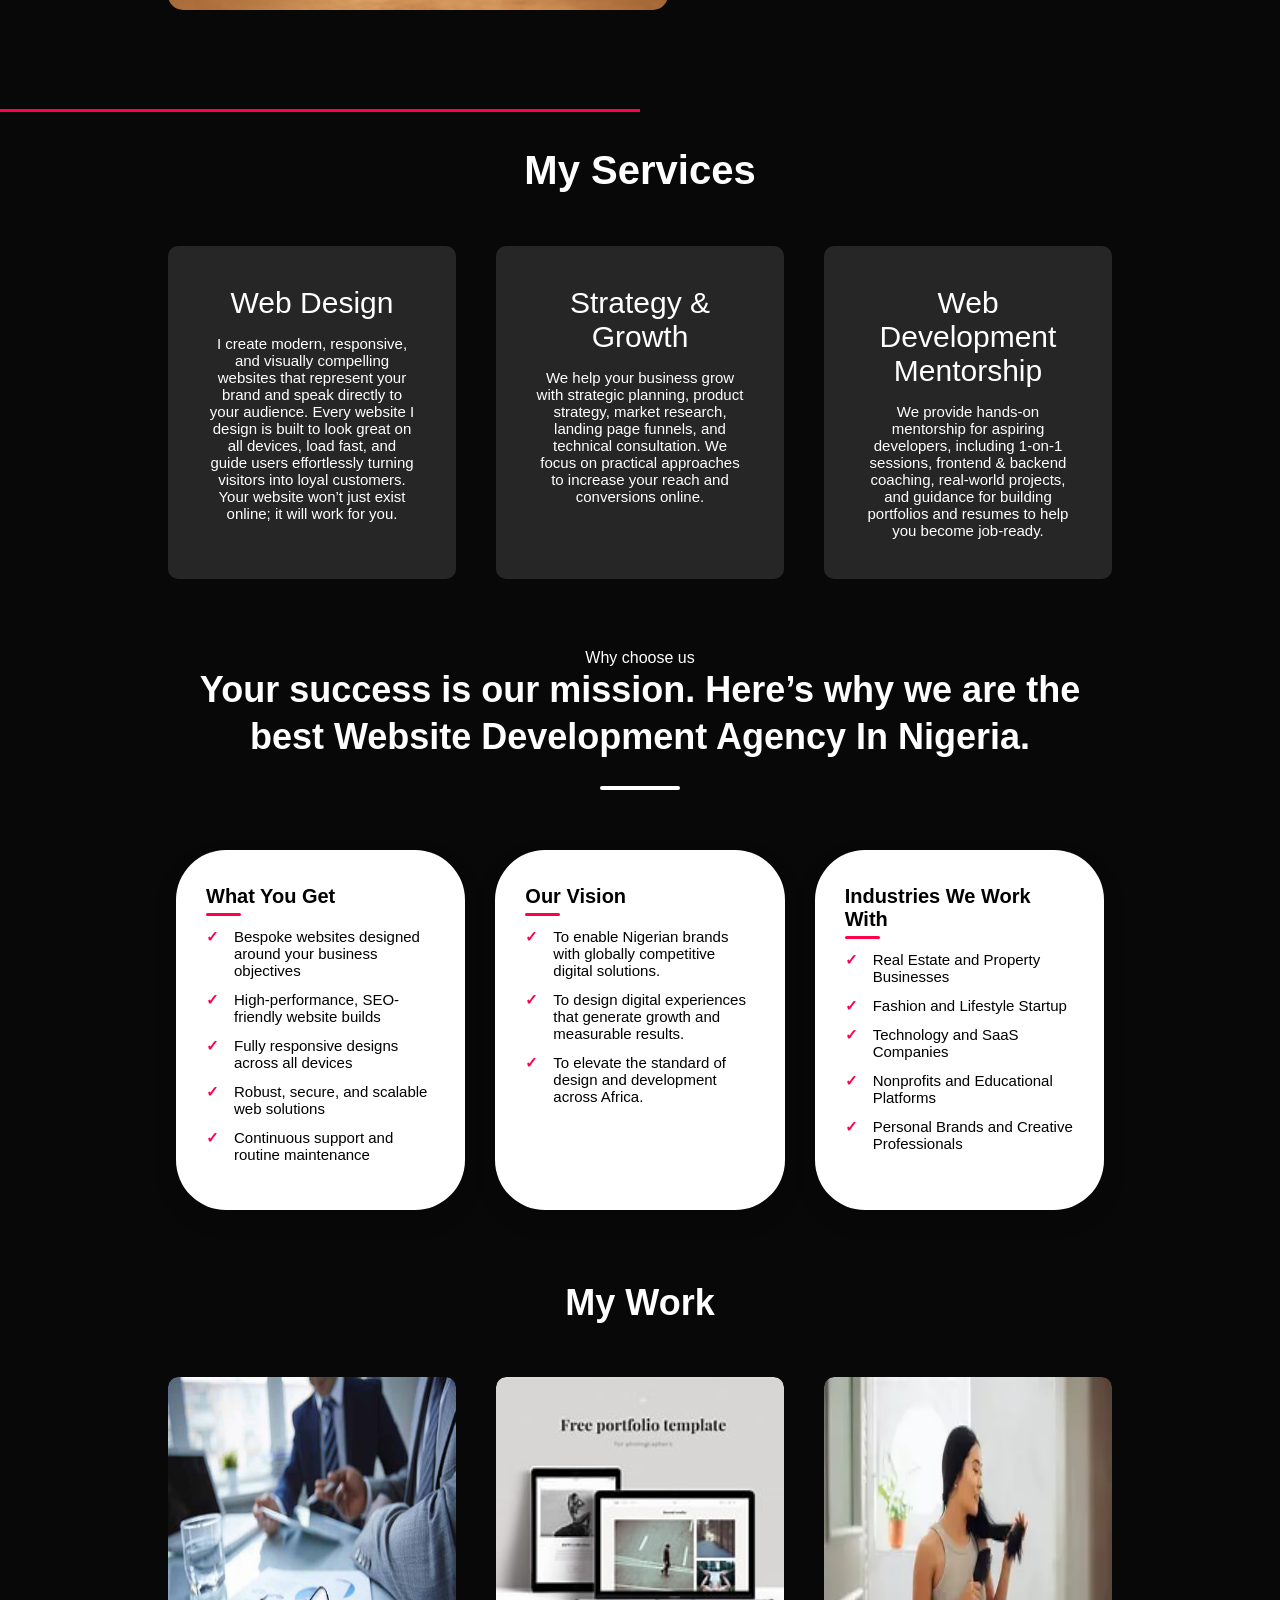
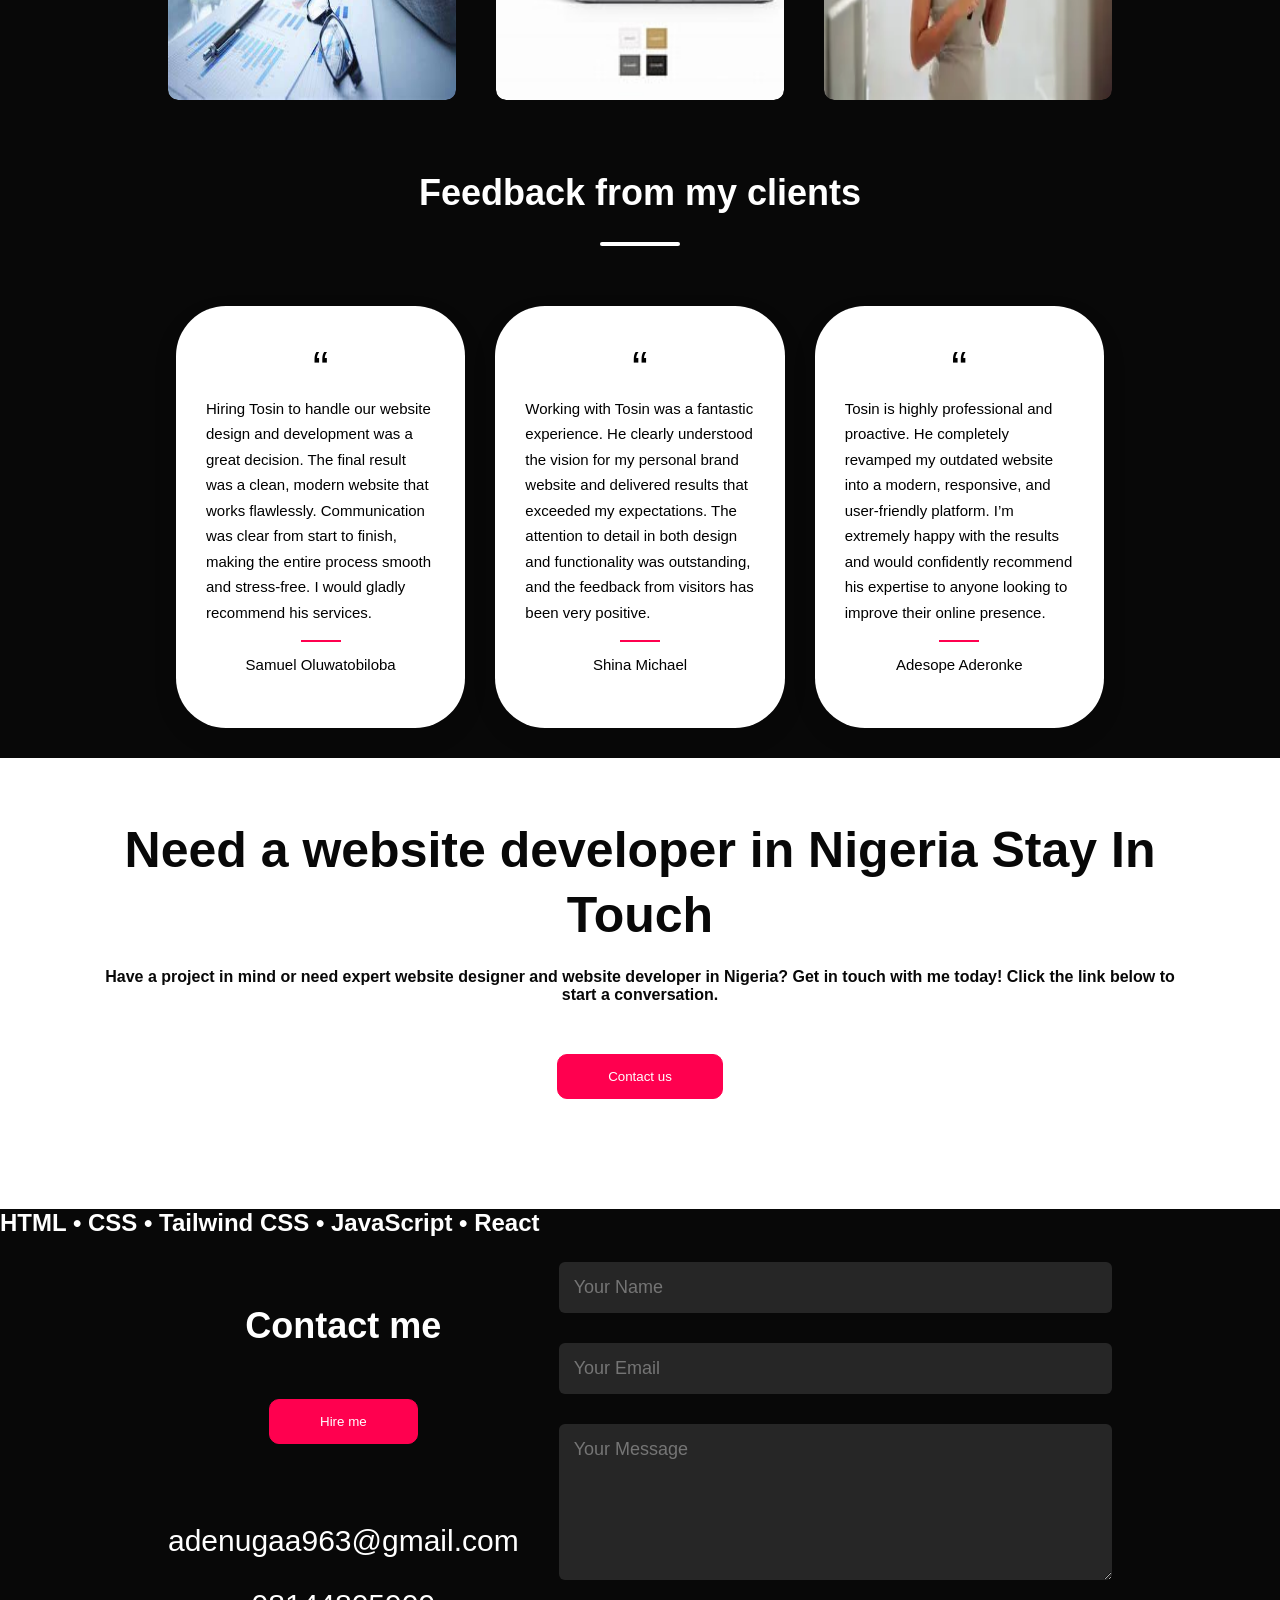
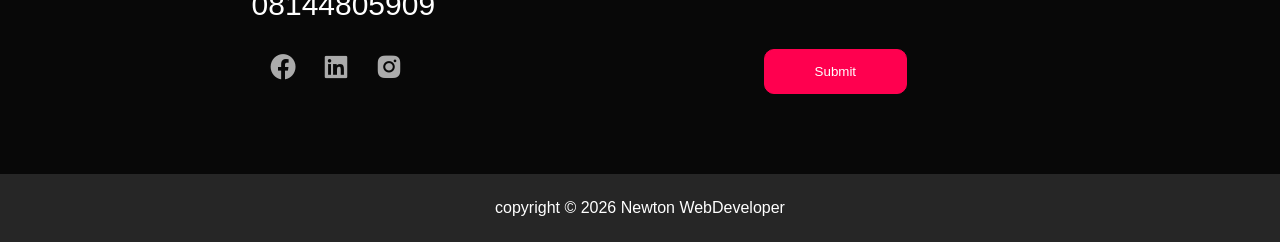
==== commit c633d68d: "progress" ====
--- a/Portfolio.html
+++ b/Portfolio.html
@@ -6,252 +6,255 @@
     <title>Personal Portfolio</title>
     <link rel="stylesheet" href="Portfolio.css">
     <link href='https://unpkg.com/boxicons@2.1.4/css/boxicons.min.css' rel='stylesheet'>
+    <link href="https://unpkg.com/aos@2.3.1/dist/aos.css" rel="stylesheet">
 </head>
 <body>
-    <div id="header">
-        <div class="container">
-            <nav>
-                <h1 class="logo">Newton WebDeveloper</h1>
-                <ul class="links">
-                    <li><a href="#header">Home</a></li>
-                    <li><a href="#about">About</a></li>
-                    <li><a href="#services">Services</a></li>
-                    <li><a href="#portfolio">Portfolio</a></li>
-                    <li><a href="#contact">Contact</a></li>
-                    <!-- <i class='bx bx-x'></i> -->
-                </ul>
-                    <i class='bx bx-menu' id="menu"></i>
-            </nav>
-            <div class="header-text">
-                <p>UI/UX Designer</p>
-                <h1>Hi, I'm <span>Dev Adenuga</span><br>Oluwatosin from Nigeria</h1>
-            </div>
-        </div>
-    </div>
     <div>
-
-<!-- --------------------------------About----------------------------------------->
-        <div id="about">
+        <div id="header">
             <div class="container">
-                <div class="row">
-                    <div class="about-col-1">
-                        <img src="/30e230dc-eddf-4607-bf06-2df494ecbbe8.jpg">
-                    </div>
-                    <div class="about-col-2">
-                        <h1 class="subtitle">Meet Dev Adenuga Oluwatosin</h1>
-                        <p>I'm a possionate Website Developer who turns ideas into fast, functional, and visually engaging digital experiences.I don't just build websites, I create solution that help brands stand out, connect with their audience, and grow onliine. With a strong eye for design and clean, efficient code, I specialize in crafting responsive, user-friendly websites that
-                            look great on every device and perform even better. From landing pages to full-scale websites, I focus on clarity, speed, and usability, ensuring every project delivers real value. If you are looking for a developer who listens, thinks creatively, and buils with passion you are at the right place.
-                        </p>
-                        <div class="tab-titles">
-                            <p class="tab-links active-link" onclick="opentab('skills')">Skills</p>
-                            <p class="tab-links" onclick="opentab('experience')">Experience</p>
-                            <p class="tab-links" onclick="opentab('education')">Education</p>
+                <nav>
+                    <h1 class="logo">Newton WebDeveloper</h1>
+                    <ul class="links">
+                        <li><a href="#header">Home</a></li>
+                        <li><a href="#about">About</a></li>
+                        <li><a href="#services">Services</a></li>
+                        <li><a href="#portfolio">Portfolio</a></li>
+                        <li><a href="#contact">Contact</a></li>
+                        <a href="https://wa.me/08144805909" target="_blank"><button class="btn1"> Hire me</button></a>
+                    </ul>
+                        <i class='bx bx-menu' id="menu"></i>
+                </nav>
+                <div class="header-text">
+                    <p>UI/UX Designer</p>
+                    <h1>Hi, I'm <span>Dev Adenuga</span><br>Oluwatosin from Nigeria</h1>
+                </div>
+            </div>
+        </div>
+        <div>
+
+    <!-- --------------------------------About----------------------------------------->
+            <div id="about">
+                <div class="container">
+                    <div class="row">
+                        <div class="about-col-1">
+                            <img src="/30e230dc-eddf-4607-bf06-2df494ecbbe8.jpg">
                         </div>
-                        <div class="tab-contents active-tab" id="skills">
-                            <ul>
-                                <li><span>UI/UX</span><br>Designing Web/App interface</li>
-                                <li><span>Web Development</span><br>Web app Development</li>
-
-                            </ul>
+                        <div class="about-col-2">
+                            <h1 class="subtitle">Meet Dev Adenuga Oluwatosin</h1>
+                            <p>I'm a possionate Website Developer who turns ideas into fast, functional, and visually engaging digital experiences.I don't just build websites, I create solution that help brands stand out, connect with their audience, and grow onliine. With a strong eye for design and clean, efficient code, I specialize in crafting responsive, user-friendly websites that
+                                look great on every device and perform even better. From landing pages to full-scale websites, I focus on clarity, speed, and usability, ensuring every project delivers real value. If you are looking for a developer who listens, thinks creatively, and buils with passion you are at the right place.
+                            </p>
+                            <div class="tab-titles">
+                                <p class="tab-links active-link" onclick="opentab('skills')">Skills</p>
+                                <p class="tab-links" onclick="opentab('experience')">Experience</p>
+                                <p class="tab-links" onclick="opentab('education')">Education</p>
+                            </div>
+                            <div class="tab-contents active-tab" id="skills">
+                                <ul>
+                                    <li><span>UI/UX</span><br>Designing Web/App interface</li>
+                                    <li><span>Web Development</span><br>Web app Development</li>
+
+                                </ul>
+                            </div>
+                            <div class="tab-contents" id="experience">
+                                <ul>
+                                    <li><span>2025 - current</span><br>TechCrush Farm-Product Project</li>
+                                    <li><span>2025 - current</span><br>Farm-Product Project Frontend Developer</li>
+                                </ul>
+                            </div>
+                            <div class="tab-contents" id="education">
+                                <ul>
+                                    <li><span>2025-2026</span><br>Frontend Website Development at TechCrush Institute</li>
+                                </ul>
+                            </div>
                         </div>
-                        <div class="tab-contents" id="experience">
-                            <ul>
-                                <li><span>2025 - current</span><br>TechCrush Farm-Product Project</li>
-                                <li><span>2025 - current</span><br>Farm-Product Project Frontend Developer</li>
-                            </ul>
-                        </div>
-                        <div class="tab-contents" id="education">
-                            <ul>
-                                <li><span>2025-2026</span><br>Frontend Website Development at TechCrush Institute</li>
-                            </ul>
-                        </div>
-                    </div>
-                </div>
-            </div>
-        </div>
-    </div>
-
-<!-- -----------------------Services------------------------------ -->
-
-<div id="services">
-    <div class="container">
-        <h1 class="subtitle">My Services</h1>
-        <div class="services-list">
-            <div>
-                <h2>Web Design</h2>
-                <p>I create modern, responsive, and visually compelling websites that represent your brand and speak directly to your audience.
-                Every website I design is built to look great on all devices, load fast, and guide users effortlessly turning visitors into loyal customers.
-                Your website won’t just exist online; it will work for you.</p>
-            </div>
-            <div>
-                <h2>Strategy & Growth</h2>
-                <p>We help your business grow with strategic planning, product strategy, market research, landing page funnels, 
-                    and technical consultation. We focus on practical approaches to increase your reach and conversions online.</p>     
-            </div>
-            <div>
-                <h2>Web Development Mentorship</h2>
-                <p>We provide hands-on mentorship for aspiring developers, including 1-on-1 sessions, frontend & backend coaching, 
-                    real-world projects, and guidance for building portfolios and resumes to help you become job-ready.</p>     
+                    </div>
+                </div>
+            </div>
+        </div>
+
+    <!-- -----------------------Services------------------------------ -->
+
+    <div id="services">
+        <div class="container">
+            <h1 class="subtitle">My Services</h1>
+            <div class="services-list">
+                <div>
+                    <h2>Web Design</h2>
+                    <p>I create modern, responsive, and visually compelling websites that represent your brand and speak directly to your audience.
+                    Every website I design is built to look great on all devices, load fast, and guide users effortlessly turning visitors into loyal customers.
+                    Your website won’t just exist online; it will work for you.</p>
+                </div>
+                <div>
+                    <h2>Strategy & Growth</h2>
+                    <p>We help your business grow with strategic planning, product strategy, market research, landing page funnels, 
+                        and technical consultation. We focus on practical approaches to increase your reach and conversions online.</p>     
+                </div>
+                <div>
+                    <h2>Web Development Mentorship</h2>
+                    <p>We provide hands-on mentorship for aspiring developers, including 1-on-1 sessions, frontend & backend coaching, 
+                        real-world projects, and guidance for building portfolios and resumes to help you become job-ready.</p>     
+                </div>
+            </div>
+        </div> 
+    </div>
+    <!-- --------------------------------------------Why choose us--------------------------------------------------------------------->
+    <div class="whyChoose">
+        <div class="container">
+            <p class="heading">Why choose us</p>
+            <h1 class=".stack-glow">Your success is our mission. Here’s why we are the best <span>Website Development Agency In Nigeria.</span></h1>
+            <div class="divider"></div>
+            <div class="cards">
+                <!-- Card 1 -->
+                <div class="card">
+                    <h3>What You Get</h3>
+                    <ul>
+                    <li>Bespoke websites designed around your business objectives</li>
+                    <li>High-performance, SEO-friendly website builds</li>
+                    <li>Fully responsive designs across all devices</li>
+                    <li>Robust, secure, and scalable web solutions</li>
+                    <li>Continuous support and routine maintenance</li>
+                    </ul>
+                </div>
+
+                <!-- Card 2 -->
+                <div class="card">
+                    <h3>Our Vision</h3>
+                    <ul>
+                    <li>To enable Nigerian brands with globally competitive digital solutions.</li>
+                    <li>To design digital experiences that generate growth and measurable results.</li>
+                    <li>To elevate the standard of design and development across Africa.</li>
+                    </ul>
+                </div>
+
+                <!-- Card 3 -->
+                <div class="card">
+                    <h3>Industries We Work With</h3>
+                    <ul>
+                    <li>Real Estate and Property Businesses</li>
+                    <li>Fashion and Lifestyle Startup</li>
+                    <li>Technology and SaaS Companies</li>
+                    <li>Nonprofits and Educational Platforms</li>
+                    <li>Personal Brands and Creative Professionals</li>
+                    </ul>
+                </div>
             </div>
         </div>
     </div> 
-</div>
-<!-- --------------------------------------------Why choose us--------------------------------------------------------------------->
-<div class="whyChoose">
-    <div class="container">
-        <p class="heading">Why choose us</p>
-        <h1 class=".stack-glow">Your success is our mission. Here’s why we are the best <span>Website Development Agency In Nigeria.</span></h1>
-        <div class="divider"></div>
-        <div class="cards">
-            <!-- Card 1 -->
-            <div class="card">
-                <h3>What You Get</h3>
-                <ul>
-                <li>Bespoke websites designed around your business objectives</li>
-                <li>High-performance, SEO-friendly website builds</li>
-                <li>Fully responsive designs across all devices</li>
-                <li>Robust, secure, and scalable web solutions</li>
-                <li>Continuous support and routine maintenance</li>
-                </ul>
-            </div>
-
-            <!-- Card 2 -->
-            <div class="card">
-                <h3>Our Vision</h3>
-                <ul>
-                <li>To enable Nigerian brands with globally competitive digital solutions.</li>
-                <li>To design digital experiences that generate growth and measurable results.</li>
-                <li>To elevate the standard of design and development across Africa.</li>
-                </ul>
-            </div>
-
-            <!-- Card 3 -->
-            <div class="card">
-                <h3>Industries We Work With</h3>
-                <ul>
-                <li>Real Estate and Property Businesses</li>
-                <li>Fashion and Lifestyle Startup</li>
-                <li>Technology and SaaS Companies</li>
-                <li>Nonprofits and Educational Platforms</li>
-                <li>Personal Brands and Creative Professionals</li>
-                </ul>
-            </div>
-        </div>
-    </div>
-</div> 
-
-<!-- ----------------------------------------Portfolio----------------------------------------------->
-<div id="portfolio">
-    <div class="container">
-        <h1 class="sub-title">My Work</h1>
-        <div class="work-list">
-            <div class="work">
-                <img src="/OIP.jpg">
-                <div class="layer">
-                    <h3>Corporate/Business Websites</h3>
-                    <!-- <p>Lorem ipsum dolor sit amet consectetur, adipisicing elit. At doloremque nostrum mollitia 
-                        assumenda eaque animi, a id aperiam dicta repudiandae quisquam, eius temporibus. Itaque culpa sequi quae voluptatibus voluptatem tenetur?.</p> -->
-                    <a href="#"></a>
-                </div>
-            </div>
-             <div class="work">
-                <img src="/portfolio images.jpg">
-                <div class="layer">
-                    <h3>Portfolio Websites</h3>
-                    <!-- <p>Lorem ipsum dolor sit amet consectetur adipisicing elit. Alias aspernatur cupiditate,
-                    rerum et dolore nesciunt eveniet facilis aliquam dolores voluptates hic in sit aut amet ducimus, quae, excepturi sint molestiae?</p> -->
-                    <a href="#"></a>
-                </div>
-            </div>
-             <div class="work">
-                <img src="/OIP.webp">
-                <div class="layer">
-                    <h3>Brand Websites</h3>
-                    <!-- <p>Lorem ipsum dolor sit amet consectetur adipisicing elit. Id porro
-                    aliquid in voluptates ullam corrupti ipsam nostrum odit. Earum sapiente aperiam tempora voluptatem a eveniet vitae quas sit quam repellat?</p> -->
-                    <a href="#"></a>
-                </div>
-            </div>
-        </div>
-    </div>
-</div>
-<!-- ---------------------------------------Testimony------------------------------------------->
-<div class="whyChoose">
-    <div class="container">
-        <h1>Feedback from my clients</span></h1>
-        <div class="divider"></div>
-        <div class="cards">
-            <!-- Card 1 -->
-            <div class="card">
-                <span style="font-size: 48px; color:black; display: block; text-align: center;">&ldquo;</span>
-                <p>Hiring Tosin to handle our website design and development was a great decision. The final result was a clean, modern website that works flawlessly. Communication was 
-                    clear from start to finish, making the entire process smooth and stress-free. I would gladly recommend his services.</p>
+
+    <!-- ----------------------------------------Portfolio----------------------------------------------->
+    <div id="portfolio">
+        <div class="container">
+            <h1 class="sub-title">My Work</h1>
+            <div class="work-list">
+                <div class="work">
+                    <img src="/OIP.jpg">
+                    <div class="layer">
+                        <h3>Corporate/Business Websites</h3>
+                        <!-- <p>Lorem ipsum dolor sit amet consectetur, adipisicing elit. At doloremque nostrum mollitia 
+                            assumenda eaque animi, a id aperiam dicta repudiandae quisquam, 
+                            eius temporibus. Itaque culpa sequi quae voluptatibus voluptatem tenetur?.</p> -->
+                        <a href="https://e-commerce-site-djr8.vercel.app/#product" target="_blank" ><button class="btn"> Click me</button></a>
+                    </div>
+                </div>
+                <div class="work">
+                    <img src="/portfolio images.jpg">
+                    <div class="layer">
+                        <h3>Portfolio Websites</h3>
+                        <!-- <p>Lorem ipsum dolor sit amet consectetur adipisicing elit. Alias aspernatur cupiditate,
+                        rerum et dolore nesciunt eveniet facilis aliquam dolores voluptates hic in sit aut amet ducimus, quae, excepturi sint molestiae?</p> -->
+                        <a href="#"></a>
+                    </div>
+                </div>
+                <div class="work">
+                    <img src="/OIP.webp">
+                    <div class="layer">
+                        <h3>Brand Websites</h3>
+                        <!-- <p>Lorem ipsum dolor sit amet consectetur adipisicing elit. Id porro
+                        aliquid in voluptates ullam corrupti ipsam nostrum odit. Earum sapiente aperiam tempora voluptatem a eveniet vitae quas sit quam repellat?</p> -->
+                        <a href="https://farminput-frontend.vercel.app/index.html" target="_blank" ><button class="btn"> Click me</button></a>
+                    </div>
+                </div>
+            </div>
+        </div>
+    </div>
+    <!-- ---------------------------------------Testimony------------------------------------------->
+    <div class="whyChoose">
+        <div class="container">
+            <h1>Feedback from my clients</span></h1>
+            <div class="divider"></div>
+            <div class="cards">
+                <!-- Card 1 -->
+                <div class="card">
+                    <span style="font-size: 48px; color:black; display: block; text-align: center;">&ldquo;</span>
+                    <p>Hiring Tosin to handle our website design and development was a great decision. The final result was a clean, modern website that works flawlessly. Communication was 
+                        clear from start to finish, making the entire process smooth and stress-free. I would gladly recommend his services.</p>
+                    <span class="line"></span>
+                    <p class="test">Samuel Oluwatobiloba</p>
+                </div>
+
+                <!-- Card 2 -->
+                <div class="card">
+                    <span style="font-size: 48px; color:black; display: block; text-align: center;">&ldquo;</span>
+                    <p>Working with Tosin was a fantastic experience. He clearly understood the vision for my personal brand website and delivered results that exceeded my expectations. 
+                        The attention to detail in both design and functionality was outstanding, and the feedback from visitors has been very positive.</p>
+                    <span class="line"></span>
+                    <p class="test">Shina Michael</p>
+                </div>
+
+                <!-- Card 3 -->
+                <div class="card">
+                    <span style="font-size: 48px; color:black; display: block; text-align: center;">&ldquo;</span>
+                    <p>Tosin is highly professional and proactive. He completely revamped my outdated website into a modern, responsive, and user-friendly platform. 
+                        I’m extremely happy with the results and would confidently recommend his expertise to anyone looking to improve their online presence.</p>
                 <span class="line"></span>
-                <p class="test">Samuel Oluwatobiloba</p>
-            </div>
-
-            <!-- Card 2 -->
-            <div class="card">
-                <span style="font-size: 48px; color:black; display: block; text-align: center;">&ldquo;</span>
-                <p>Working with Tosin was a fantastic experience. He clearly understood the vision for my personal brand website and delivered results that exceeded my expectations. 
-                    The attention to detail in both design and functionality was outstanding, and the feedback from visitors has been very positive.</p>
-                <span class="line"></span>
-                <p class="test">Shina Michael</p>
-            </div>
-
-            <!-- Card 3 -->
-            <div class="card">
-                <span style="font-size: 48px; color:black; display: block; text-align: center;">&ldquo;</span>
-                <p>Tosin is highly professional and proactive. He completely revamped my outdated website into a modern, responsive, and user-friendly platform. 
-                    I’m extremely happy with the results and would confidently recommend his expertise to anyone looking to improve their online presence.</p>
-            <span class="line"></span>
-            <p class="test">Adesope Aderonke</p>
-            </div>
-        </div>
-    </div>
-</div> 
- 
-<!-- ---------------------------------------Hire------------------------------------------------>
-<div class="Hire">
-    <h1 class="hire">Need a website developer in Nigeria
-Stay In Touch</h1>
-    <p class="hire2">Have a project in mind or need expert website designer and website developer in Nigeria? 
-Get in touch with me today! Click the link below to start a conversation.</p>
-    <button class="btn">Contact us</button>
-
-</div>
-<h2 class="stack-glow">
-  HTML • CSS • Tailwind CSS • JavaScript • React
-</h2> 
-
-
-<!-- ----------------------------------Contact------------------------------------------ -->
-<div id="contact">
-    <div class="container">
-        <div class="row">
-            <div class="contact-left">
-                <h1 class="sub-title">Contact me</h1>
-                <p>adenugaa963@gmail.com</p>
-                <p>08144805909</p>
-                <div class="social-icons">
-                    <a href="https://web.facebook.com/profile.php?id=100076074376844&sk=about"><i class='bx bxl-facebook-circle'></i></a>
-                    <a href="https://www.linkedin.com/in/adenuga-joshua-1a2783257/"><i class='bx bxl-linkedin-square' ></i></a>
-                    <a href="https://www.instagram.com/pt_newton/"><i class='bx bxl-instagram-alt' ></i></a>
-                </div>
-            </div>
-            <div class="contact-right">
-                <form>
-                    <input type="text" name="Name" placeholder="Your Name" required>
-                    <input type="email" name="Email" placeholder="Your Email" required>
-                    <textarea name="Message" rows="6" placeholder="Your Message"></textarea>
-                    <button type="submit" class="btn btn2">Submit</button>
-                </form>
-            </div> 
-        </div>   
-    </div>
-    <div class="copyright">
-        <p>copyright &#169 2026 Newton WebDeveloper</p>
-    </div>
+                <p class="test">Adesope Aderonke</p>
+                </div>
+            </div>
+        </div>
+    </div> 
+    </div>
+    <!-- ---------------------------------------Hire------------------------------------------------>
+    <div class="Hire">
+        <h1 class="hire">Need a website developer in Nigeria
+    Stay In Touch</h1>
+        <p class="hire2">Have a project in mind or need expert website designer and website developer in Nigeria? 
+    Get in touch with me today! Click the link below to start a conversation.</p>
+        <a href="https://wa.me/08144805909" target="_blank"><button class="btn"> Contact us</button></a>
+
+    </div>
+    <h2 class="stack-glow">
+    HTML • CSS • Tailwind CSS • JavaScript • React
+    </h2> 
+
+
+    <!-- ----------------------------------Contact------------------------------------------ -->
+    <div id="contact">
+        <div class="container">
+            <div class="row">
+                <div class="contact-left">
+                    <h1 class="sub-title">Contact me</h1><a href="https://wa.me/08144805909" target="_blank"><button class="btn"> Hire me</button></a>
+                    <p>adenugaa963@gmail.com</p>
+                    <p>08144805909</p>
+                    <div class="social-icons">
+                        <a href="https://web.facebook.com/profile.php?id=100076074376844&sk=about"><i class='bx bxl-facebook-circle'></i></a>
+                        <a href="https://www.linkedin.com/in/adenuga-joshua-1a2783257/"><i class='bx bxl-linkedin-square' ></i></a>
+                        <a href="https://www.instagram.com/pt_newton/"><i class='bx bxl-instagram-alt' ></i></a>
+                    </div>
+                </div>
+                <div class="contact-right">
+                    <form>
+                        <input type="text" name="Name" placeholder="Your Name" required>
+                        <input type="email" name="Email" placeholder="Your Email" required>
+                        <textarea name="Message" rows="6" placeholder="Your Message"></textarea>
+                        <button type="submit" class="btn btn2">Submit</button>
+                    </form>
+                </div> 
+            </div>   
+        </div>
+        <div class="copyright">
+            <p>copyright &#169 2026 Newton WebDeveloper</p>
+        </div>
 </div>
     <script>
         var tablinks = document.getElementsByClassName("tab-links");
--- a/Portfolio.css
+++ b/Portfolio.css
@@ -205,6 +205,9 @@
     font-weight: 500;
     margin-bottom: 15px;
 }
+.services-list div p {
+    font-size: 15px;
+}
 .services-list div a{
     text-decoration: none;
     color: #fff;
@@ -382,6 +385,8 @@
     
 }
 .layer{
+    display: flex;
+    flex-direction: column;
     width: 100%;
     height: 0;
     background: linear-gradient(rgba(0,0,0,0.6), #ff004f);
@@ -411,6 +416,9 @@
 }
 
 /* ------------------------------------contact--------------------- */
+#contact{
+    height: 20%;
+}
 .contact-left{
     flex-basis: 35%;
     margin-top: 0;
@@ -422,9 +430,7 @@
 .contact-right{
     flex-basis: 60%;
 }
-.row{
-    
-}
+
 .contact-left p{
     margin-top: 30px;
 }
@@ -440,6 +446,24 @@
     text-decoration: none;
     color: white;
 }
+.btn1{
+    display: inline-block;
+    background: #ff004f;
+    width: 100px;
+    border-radius: 10px;
+    margin: 50px auto;
+    width: fit-content;
+    border: 1px solid #ff004f;
+    padding: 14px 50px;
+    text-decoration: none;
+    color: white;
+    cursor: pointer;
+}
+.btn1:hover{
+    color:black ;
+    background-color: #fff;
+}
+
 .contact-right form{
     width:100%;
 }
@@ -618,4 +642,7 @@
     .contact-left, .contact-right{
         flex-basis: 100%;
     }
+    .btn1{
+        display:none ;
+    }
 }
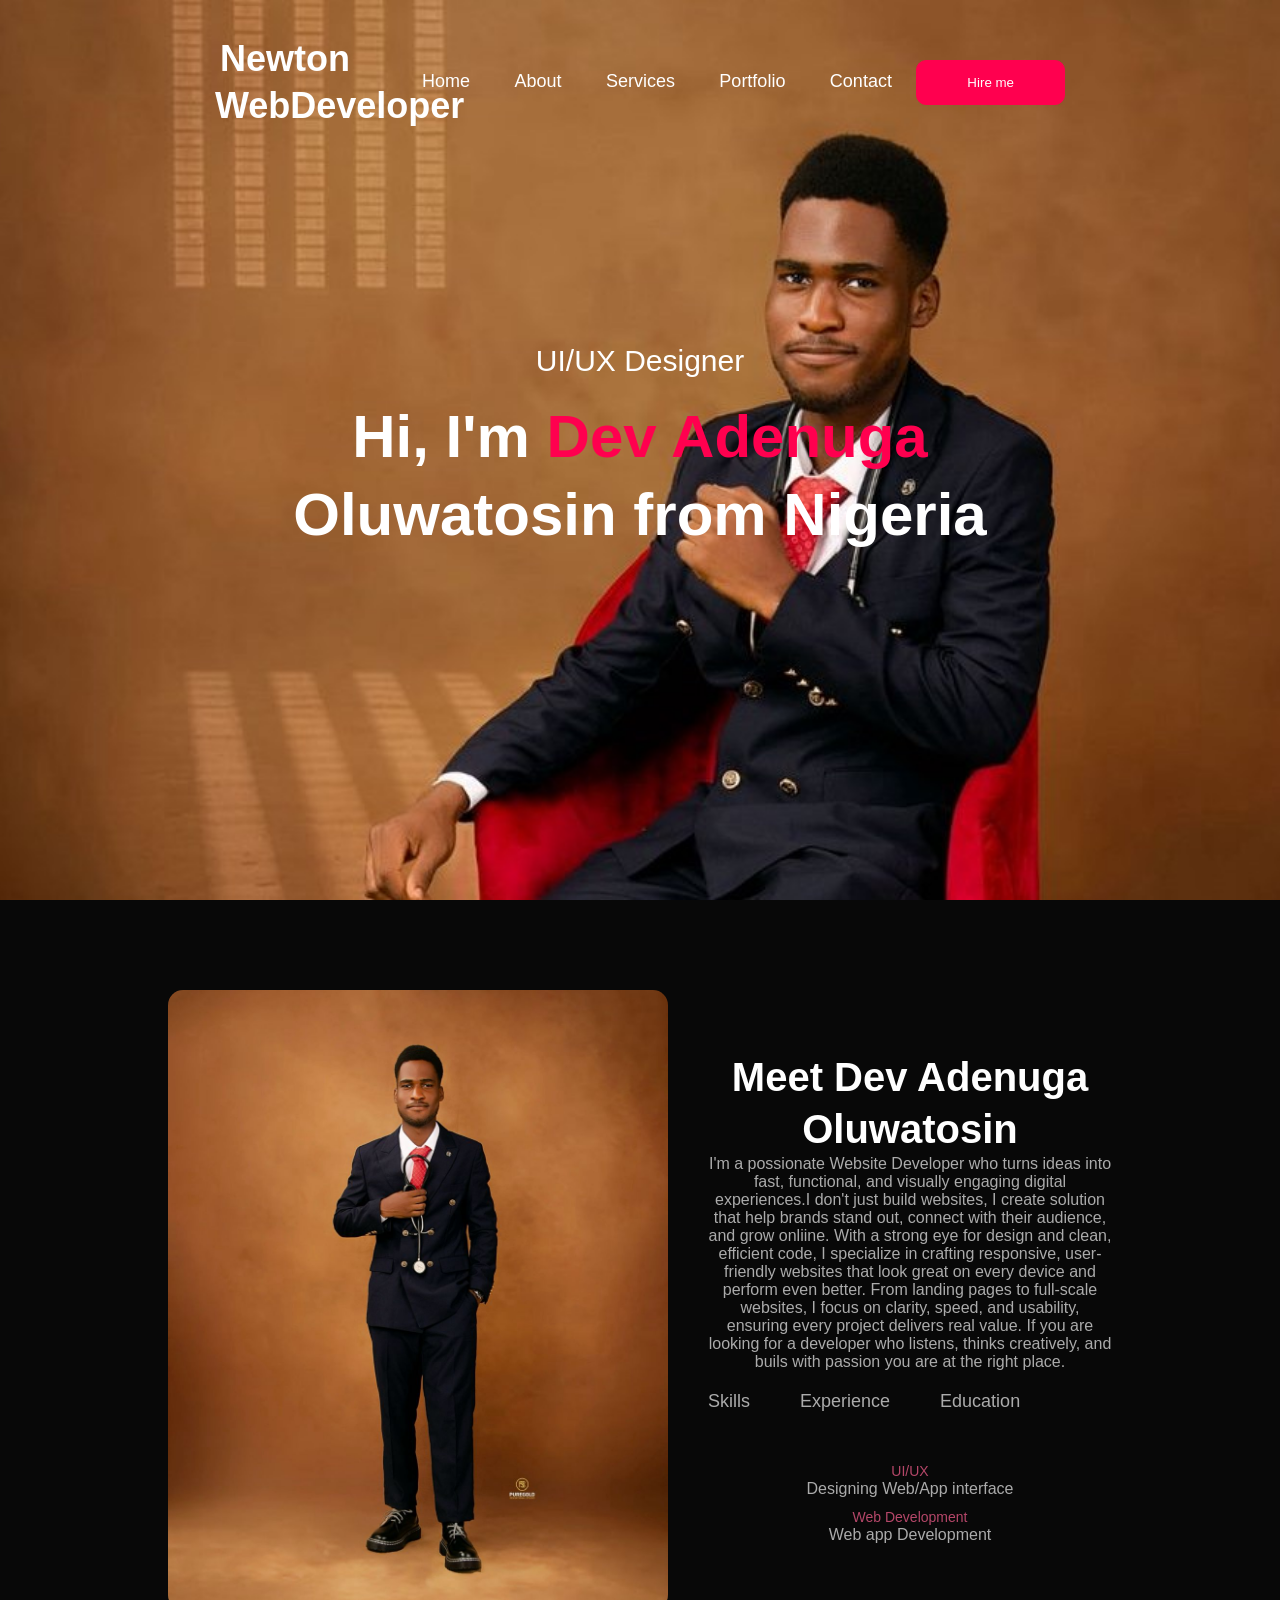
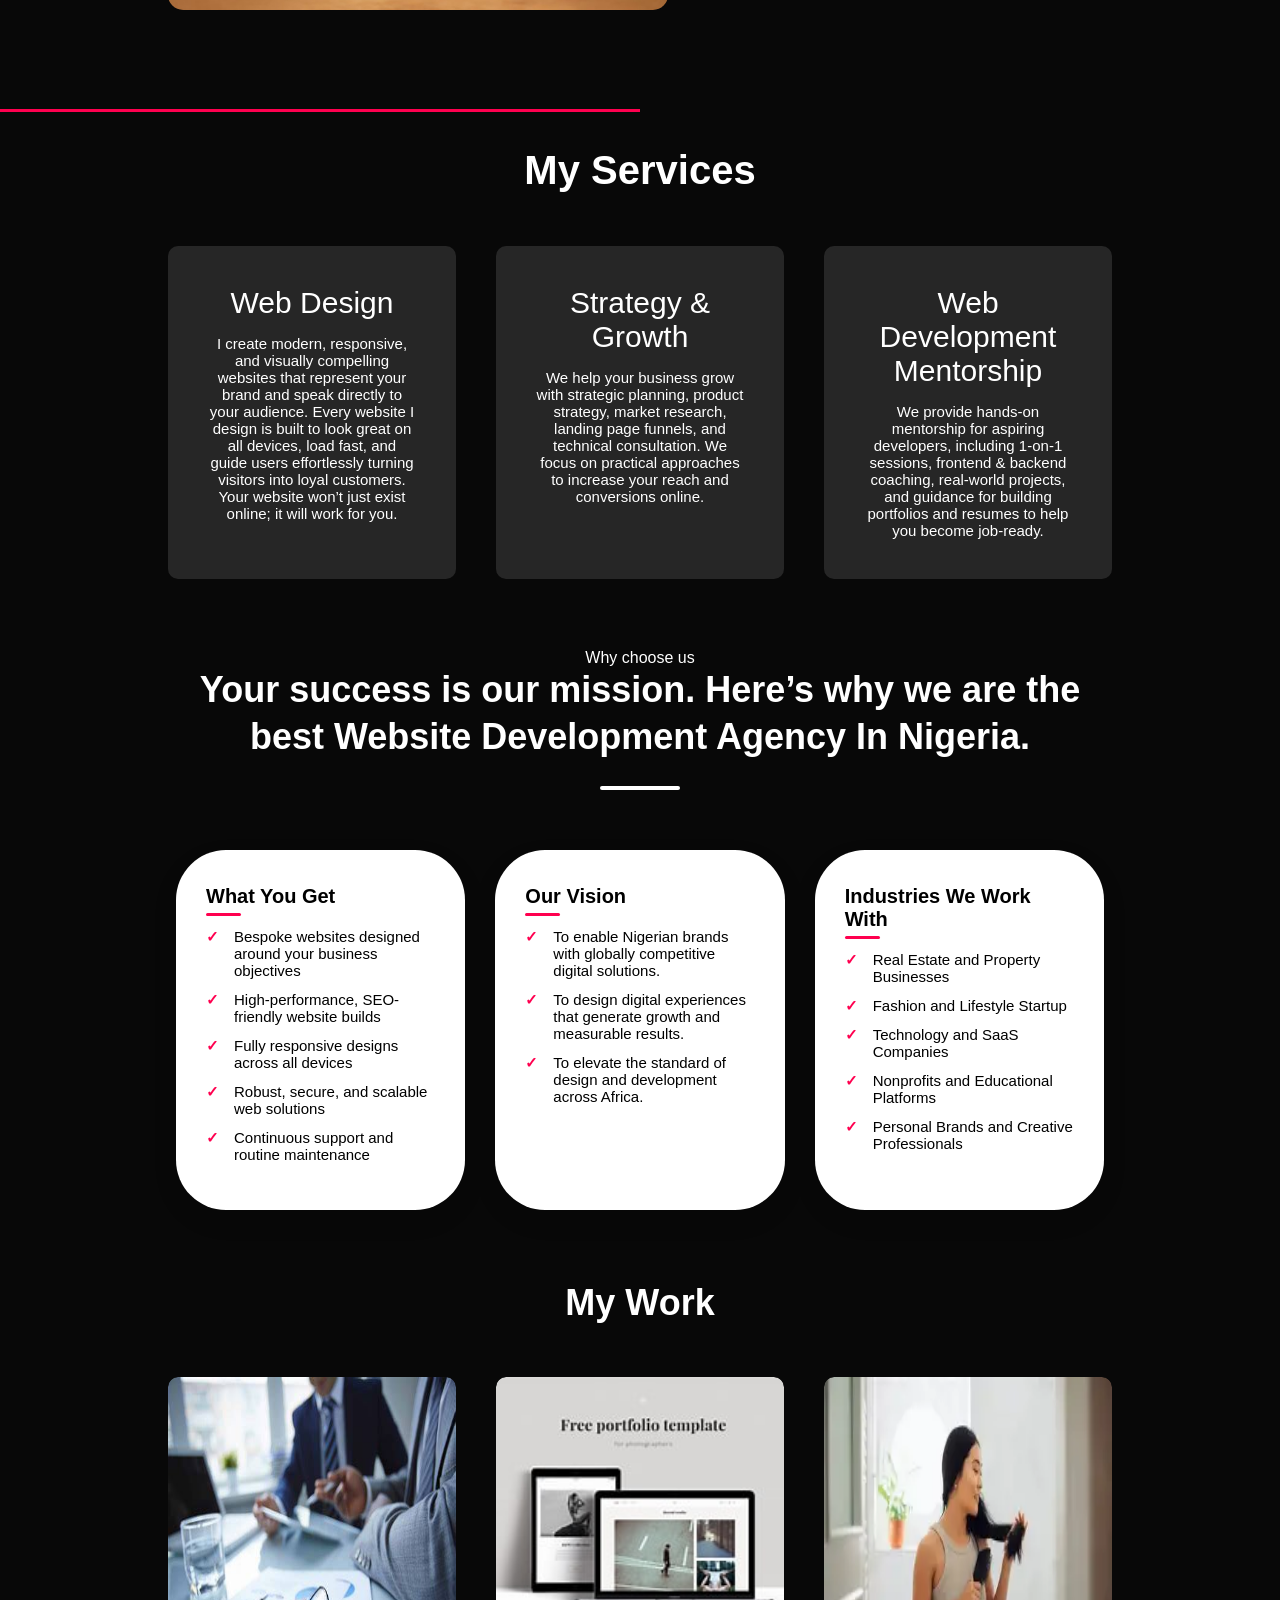
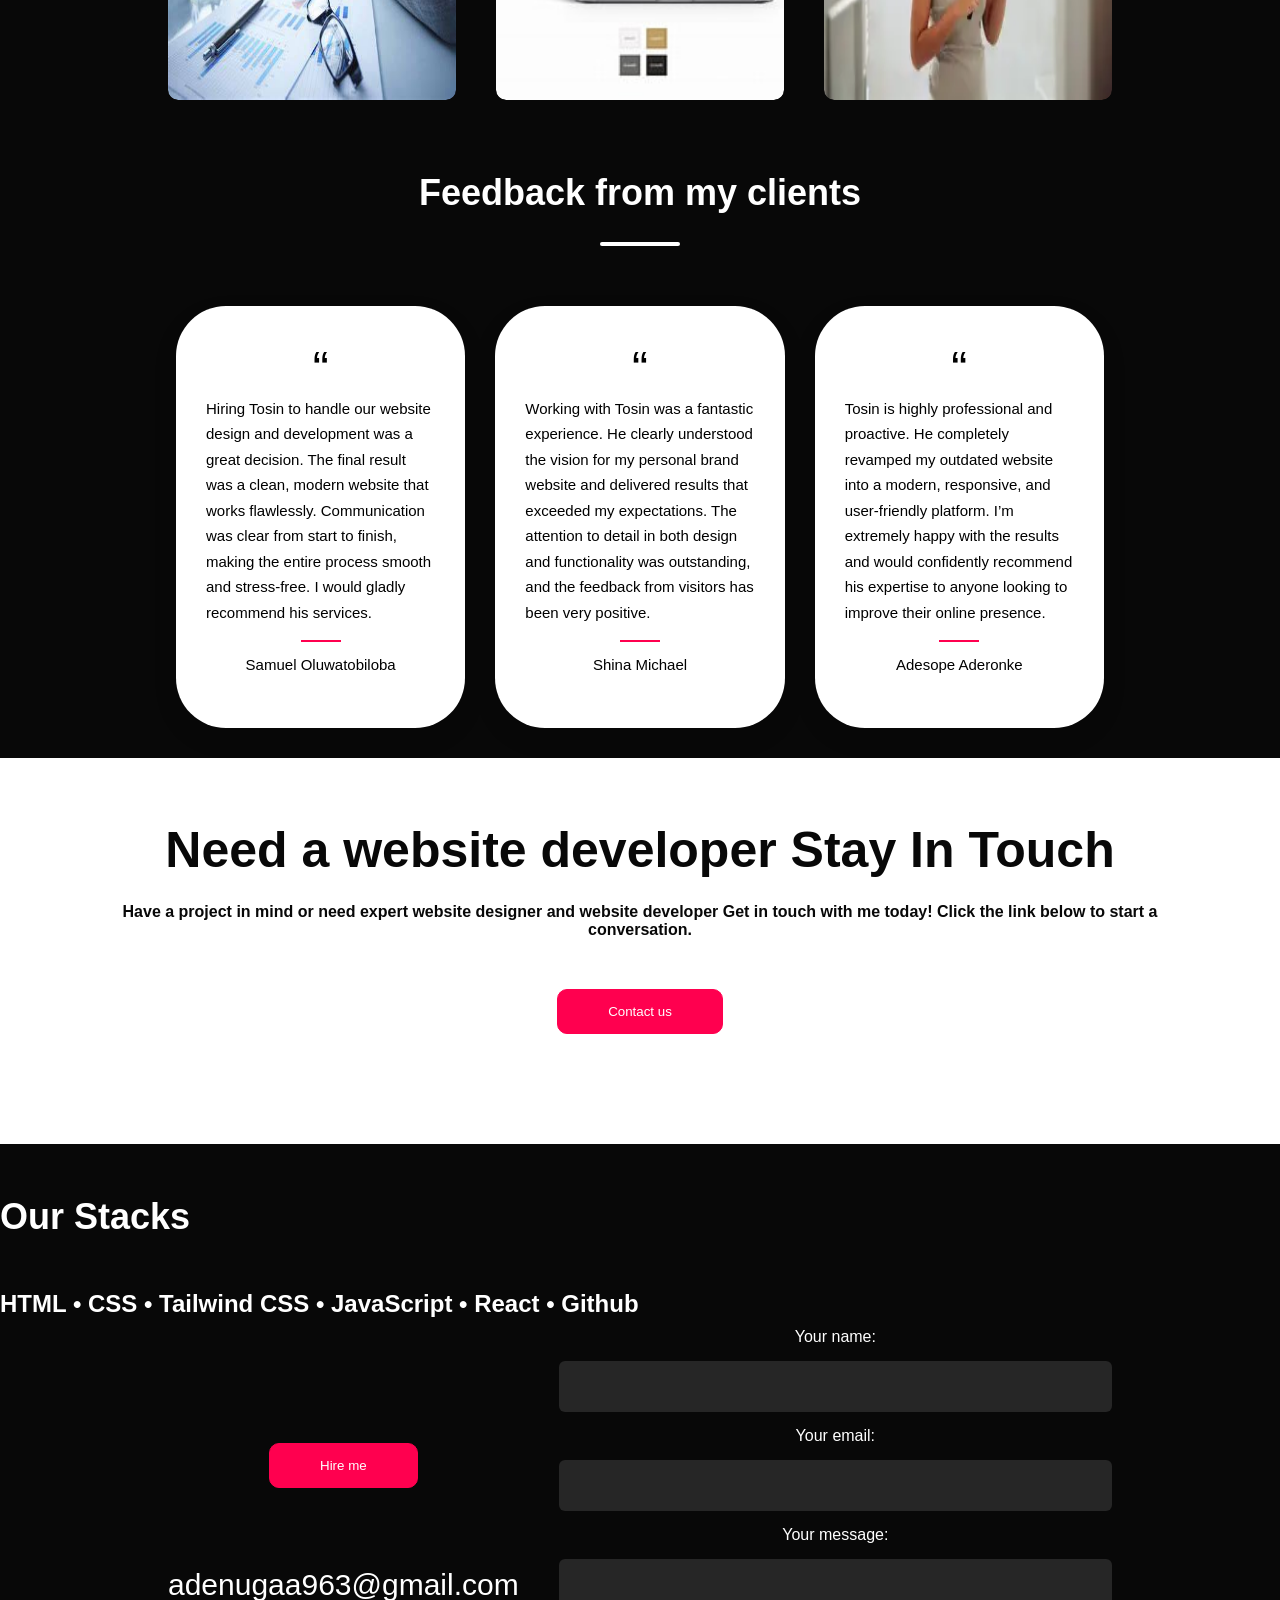
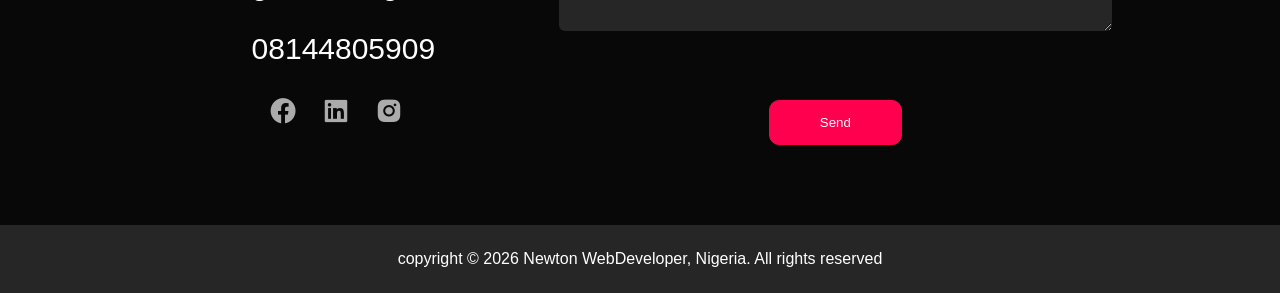
==== commit e1390a68: "Done" ====
--- a/Portfolio.html
+++ b/Portfolio.html
@@ -20,7 +20,7 @@
                         <li><a href="#services">Services</a></li>
                         <li><a href="#portfolio">Portfolio</a></li>
                         <li><a href="#contact">Contact</a></li>
-                        <a href="https://wa.me/08144805909" target="_blank"><button class="btn1"> Hire me</button></a>
+                        <a href="https://wa.link/frw8fu" target="_blank"><button class="btn1"> Hire me</button></a>
                     </ul>
                         <i class='bx bx-menu' id="menu"></i>
                 </nav>
@@ -216,16 +216,16 @@
     </div>
     <!-- ---------------------------------------Hire------------------------------------------------>
     <div class="Hire">
-        <h1 class="hire">Need a website developer in Nigeria
+        <h1 class="hire">Need a website developer
     Stay In Touch</h1>
-        <p class="hire2">Have a project in mind or need expert website designer and website developer in Nigeria? 
+        <p class="hire2">Have a project in mind or need expert website designer and website developer 
     Get in touch with me today! Click the link below to start a conversation.</p>
-        <a href="https://wa.me/08144805909" target="_blank"><button class="btn"> Contact us</button></a>
-
-    </div>
-    <h2 class="stack-glow">
-    HTML • CSS • Tailwind CSS • JavaScript • React
-    </h2> 
+        <a href="https://wa.link/frw8fu" target="_blank"><button class="btn1"> Contact us</button></a>
+
+    </div>
+    <h1 class="stack-glow">Our Stacks</h1>
+    <h2 class="stack-glow">HTML • CSS • Tailwind CSS • JavaScript • React • Github</h2>
+
 
 
     <!-- ----------------------------------Contact------------------------------------------ -->
@@ -233,7 +233,7 @@
         <div class="container">
             <div class="row">
                 <div class="contact-left">
-                    <h1 class="sub-title">Contact me</h1><a href="https://wa.me/08144805909" target="_blank"><button class="btn"> Hire me</button></a>
+                    <a href="https://wa.link/frw8fu" target="_blank"><button class="btn1"> Hire me</button></a>
                     <p>adenugaa963@gmail.com</p>
                     <p>08144805909</p>
                     <div class="social-icons">
@@ -242,18 +242,30 @@
                         <a href="https://www.instagram.com/pt_newton/"><i class='bx bxl-instagram-alt' ></i></a>
                     </div>
                 </div>
-                <div class="contact-right">
-                    <form>
-                        <input type="text" name="Name" placeholder="Your Name" required>
-                        <input type="email" name="Email" placeholder="Your Email" required>
-                        <textarea name="Message" rows="6" placeholder="Your Message"></textarea>
-                        <button type="submit" class="btn btn2">Submit</button>
-                    </form>
-                </div> 
+                <form
+                    action="https://formspree.io/f/xvzqvkbd"
+                    method="POST"
+                    class= contact-right
+                    >
+                    <label>
+                        Your name:
+                        <input type="text">
+                    </label>
+                    <label>
+                        Your email:
+                        <input type="email" name="email">
+                    </label>
+                    <label>
+                        Your message:
+                        <textarea name="message"></textarea>
+                    </label>
+                    <!-- your other form fields go here -->
+                    <button class="btn"  type="submit">Send</button>
+                </form>
             </div>   
         </div>
         <div class="copyright">
-            <p>copyright &#169 2026 Newton WebDeveloper</p>
+            <p>copyright &#169 2026 Newton WebDeveloper, Nigeria. All rights reserved</p>
         </div>
 </div>
     <script>
@@ -276,7 +288,8 @@
             menu.classList.toggle('bx-x')
             nav.classList.toggle('active')
         }
-        
+
+
     
     </script>
 </body>
--- a/Portfolio.css
+++ b/Portfolio.css
@@ -8,7 +8,19 @@
 body{
     background: #080808;
     color: #fff;
-}
+    transform: translateY(20px);
+    opacity: 0;
+    animation: enter 0.6s ease-out forwards;
+}
+
+@keyframes enter {
+  to {
+    transform: translateY(0);
+    opacity: 1;
+  }
+}
+
+
 html{
     scroll-behavior:smooth;
 }
@@ -430,7 +442,6 @@
 .contact-right{
     flex-basis: 60%;
 }
-
 .contact-left p{
     margin-top: 30px;
 }
@@ -549,7 +560,9 @@
 }
 
 .stack-glow {
-  animation: glow 2s infinite alternate;
+    /* background-color: white; */
+    margin-top: 50px;
+    animation: glow 2s infinite alternate;
 }
 
 @keyframes glow {
